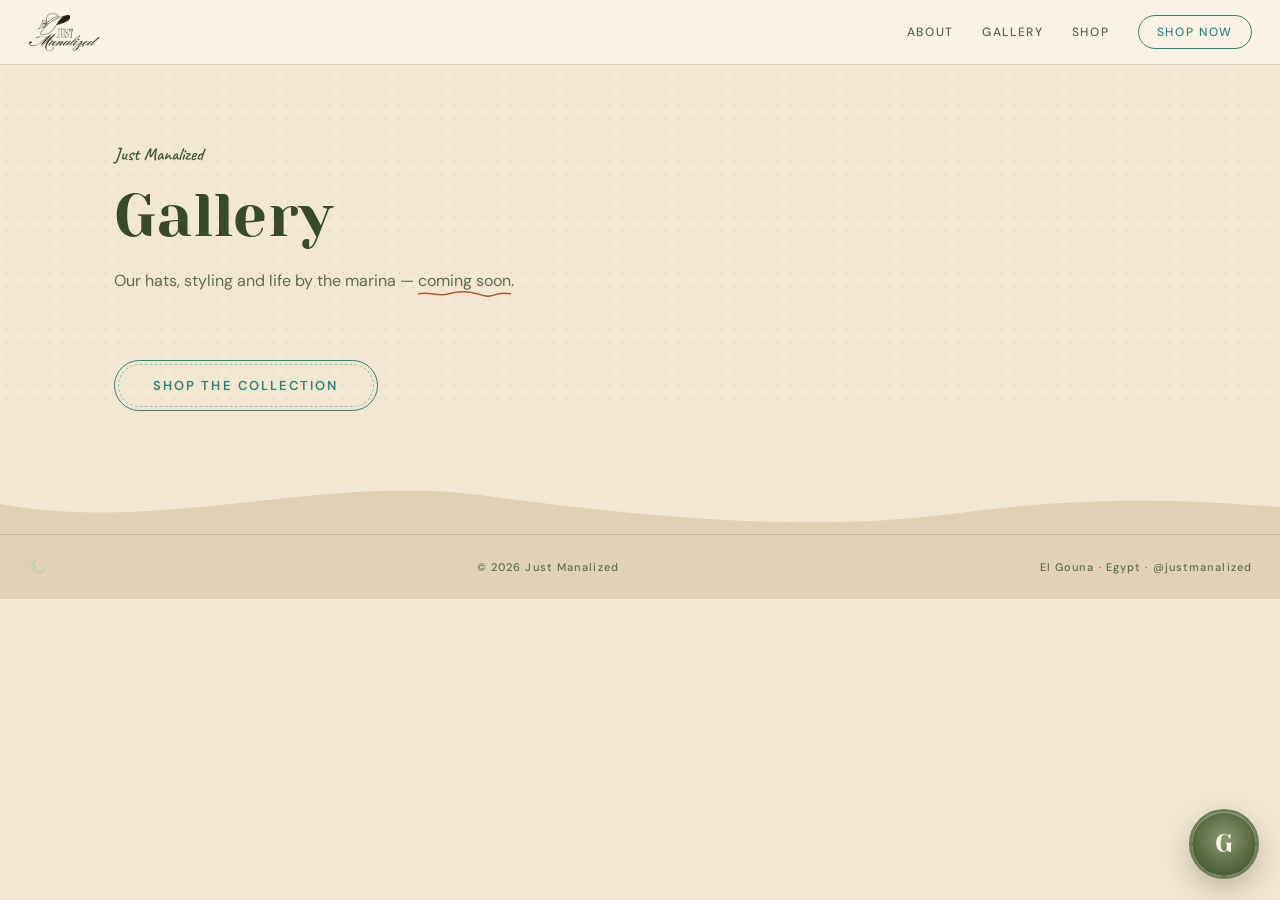
==== blog.html @ fa6e4c2d "Web Gameela: 'shop admin' -> 'shop concierge' (title, greeting, persona); cache v=13 Co-Authored-By:" ====
<!DOCTYPE html>
<html lang="en">
<head>
  <meta charset="UTF-8" />
  <meta name="viewport" content="width=device-width, initial-scale=1.0" />
  <title>Gallery — Just Manalized</title>
  <meta name="description" content="The Just Manalized gallery — our hats, styling and life by the marina. Coming soon." />
  <meta property="og:title" content="Gallery — Just Manalized" />
  <meta property="og:description" content="Our hats, styling and life by the marina." />
  <meta property="og:type" content="website" />
  <meta property="og:url" content="https://justmanalized.com/blog.html" />
  <meta name="theme-color" content="#EBDFC8" />

  <link rel="preconnect" href="https://fonts.googleapis.com" />
  <link rel="preconnect" href="https://fonts.gstatic.com" crossorigin />
  <link href="https://fonts.googleapis.com/css2?family=Yeseva+One&family=DM+Sans:opsz,wght@9..40,400;9..40,500;9..40,600;9..40,700&family=Caveat:wght@500;600;700&display=swap" rel="stylesheet" />
  <link rel="icon" type="image/png" href="assets/logo-icon.png" />
  <link rel="apple-touch-icon" href="assets/logo-icon.png" />
  <link rel="stylesheet" href="styles.css?v=13" />
</head>
<body>
  <nav class="nav nav-solid" aria-label="Primary">
    <a class="nav-brand" href="index.html" aria-label="Just Manalized — home"><img class="brand-logo brand-logo-light" src="assets/logo-light.png" alt="" /><img class="brand-logo brand-logo-dark" src="assets/logo-dark.png" alt="" /></a>
    <div class="nav-links">
      <a href="index.html#about">About</a>
      <a href="blog.html" aria-current="page">Gallery</a>
      <a href="shop.html">Shop</a>
      <a class="nav-cta" href="shop.html">Shop Now</a>
    </div>
  </nav>

  <main class="journal-main weave">
    <header class="wrap journal-head">
      <p class="label">Just Manalized</p>
      <h1 class="journal-title">Gallery</h1>
      <p class="journal-desc">Our hats, styling and life by the marina &mdash; <span class="wavy-underline">coming soon</span>.</p>
      <p class="shop-trust" style="margin-top:28px;"><a class="cta cta-solid" href="shop.html">Shop the Collection</a></p>
    </header>
  </main>

  <svg class="divider divider-wave" viewBox="0 0 1440 80" preserveAspectRatio="none" aria-hidden="true">
    <path d="M0,40 C180,80 360,0 540,28 C720,56 900,80 1080,52 C1260,24 1380,40 1440,44 L1440,80 L0,80 Z" fill="var(--bg-3)"/>
  </svg>

  <footer class="footer footer-flat">
    <svg class="emblem-moon footer-moon" viewBox="0 0 24 24" width="20" height="20" aria-hidden="true" fill="none" stroke="var(--clay-pale)" stroke-width="1.6" stroke-linecap="round" stroke-linejoin="round">
      <path d="M20 14.5A8 8 0 1 1 9.5 4 6.5 6.5 0 0 0 20 14.5Z"/>
    </svg>
    <span>© 2026 Just Manalized</span>
    <span>El Gouna · Egypt · <a href="https://www.instagram.com/justmanalized/" target="_blank" rel="noopener">@justmanalized</a></span>
  </footer>
  <script src="nav.js?v=13" defer></script>
  <script src="chat.js?v=13" defer></script>
</body>
</html>
---- styles.css ----
/* ===== Just Manalized — BOHO-HIPPIE design system =====
   Sun-bleached 70s desert wanderer meets coastal artisan. Warm oat & cream
   paper, terracotta as the single hero accent, sage + dusty teal companions,
   ONE burnt-ochre sunset note. Yeseva One (warm boho display, Title Case),
   DM Sans (humanist body/UI), Caveat (hand-drawn flourishes). Boho ARCHES,
   wavy/scalloped dividers, sun/moon line-art, subtle grain + woven texture.
   NO gold, NO metallic gradients, NO flare/sweep rings. Text pairs >= 4.5:1.

   Fonts load via <link> in each HTML <head> (no @import here):
   <link href="https://fonts.googleapis.com/css2?family=Yeseva+One&family=DM+Sans:opsz,wght@9..40,400;9..40,500;9..40,600;9..40,700&family=Caveat:wght@500;600;700&display=swap" rel="stylesheet" /> */

:root {
  /* ===== SURFACES — oat / sand / warm cream ===== */
  --bg:        #F2E7D2;  /* warm oat sand — base paper */
  --bg-2:      #EBDFC8;  /* oat — voice band, chat header, nav-solid wash */
  --bg-3:      #E0D1B6;  /* deeper oat — reserve band, footer, placeholders */
  --bg-clay:   #ECD9C4;  /* faint terracotta-tinted sand — section alternation */
  --card:      #FBF4E6;  /* soft cream card surface */
  --card-2:    #F6EAD5;  /* slightly deeper cream — modal headers / insets */

  /* ===== INK — warm cocoa ===== */
  --ink:       #38492E;  /* primary text — ~9.7:1 on --bg */
  --ink-soft:  #5E6B4F;  /* secondary text — ~4.8:1 on --bg (AA body OK) */
  --ink-mute:  #8A765F;  /* decorative/disabled only, NOT for body text */

  /* ===== ACCENTS — terracotta hero, sage, dusty teal, one sunset ochre ===== */
  --clay:        #6F7D58;  /* terracotta — primary decorative accent, borders, washes */
  --clay-deep:   #41573A;  /* deep terracotta — CTA fill, prices, links (~6.0:1 on --bg) */
  --clay-press:  #344A2F;  /* pressed/hover state for clay-deep fills */
  --clay-pale:   #C2CFA8;  /* dusty clay — hairlines / accents over photo scrims */
  --clay-tint:   rgba(65, 87, 58, 0.10);  /* clay wash for panels/notes */
  --clay-tint-2: rgba(65, 87, 58, 0.18);  /* clay wash for borders/hovers */

  --sage:       #6F7D58;  /* olive sage — earthy secondary accent (text-safe) */
  --sage-soft:  #7E8B66;  /* lighter sage — decorative fills/icons only */
  --sage-deep:  #41573A;  /* deep sage — replaces clay for TEXT (prices, links, labels) ~5:1 on --bg */
  --sage-press: #344A2F;  /* darker sage — text hover/press */
  --sage-pale:  #C2CFA8;  /* pale sage — light text accents over dark photo sections */
  --teal:       #357F75;  /* dusty teal — boho pop (text-safe on cream) */
  --teal-soft:  #3E9488;  /* lighter teal — decorative arrows/icons on dark scrims */
  --teal-press: #2A665E;  /* pressed/hover state for teal outlines */
  --teal-tint:  rgba(53, 127, 117, 0.10);  /* teal wash for ghost-button hovers */
  --line-teal:  rgba(53, 127, 117, 0.55);  /* teal hairline — shop card frame (matches the button) */
  /* legacy alias — some rules referenced --turquoise */
  --turquoise:  #357F75;

  --ochre:      #C9762F;  /* THE one warm sunset accent — burnt amber */
  --ochre-soft: #E0985A;  /* lighter ochre — gradient stops in sun emblems only */

  /* ===== PHOTO / SCRIM ===== */
  --photo-ink:  #F6EEDD;  /* warm cream — text over photo scrims */
  --scrim:      48, 36, 26;  /* warm brown for photo washes */
  --scrim-deep: 32, 24, 17;  /* deeper warm brown for bottom-of-photo fades */

  /* ===== HAIRLINES ===== */
  --line:      rgba(58, 42, 30, 0.16);   /* default hairline */
  --line-soft: rgba(58, 42, 30, 0.08);   /* faint divider */
  --line-clay: rgba(65, 87, 58, 0.38);  /* terracotta hairline — replaces gold rules */

  /* ===== TYPE ===== */
  --display: "Yeseva One", Georgia, "Times New Roman", serif;
  --sans:    "DM Sans", system-ui, -apple-system, sans-serif;
  --accent:  "Caveat", "Segoe Script", cursive;
  --serif:   "Yeseva One", Georgia, serif;  /* legacy alias, repointed — never gold */

  /* ===== SHAPE — generous organic radii + boho arch geometry ===== */
  --r-sm:   10px;
  --r-md:   16px;
  --r-lg:   22px;
  --r-pill: 999px;
  --r-card: 18px;
  --arch:   140px;   /* arch crown radius for boho horseshoe tops */
  --r-blob: 62% 38% 44% 56% / 58% 42% 58% 42%; /* organic blob radius */

  /* ===== MOTION ===== */
  --ease:      cubic-bezier(0.22, 1, 0.36, 1);
  --ease-soft: cubic-bezier(0.33, 0.0, 0.2, 1);

  /* ===== LEGACY (kept so nothing breaks; no longer gold) ===== */
  --logo-ink: none;
}

* { margin: 0; padding: 0; box-sizing: border-box; }
html { scroll-behavior: smooth; }
html.js { scroll-behavior: auto; }
body {
  font-family: var(--sans);
  font-weight: 400;
  background: var(--bg);
  color: var(--ink);
  -webkit-font-smoothing: antialiased;
  overflow-x: hidden;
}
img { display: block; max-width: 100%; }
a { color: inherit; text-decoration: none; }
::selection { background: var(--clay-deep); color: var(--bg); }

.wrap { max-width: 1100px; margin: 0 auto; padding: 0 24px; }

/* ===== Eyebrow label — hand-drawn Caveat accent (the boho "voice") =====
   Applied consistently everywhere a label/eyebrow appears. */
.label {
  font-family: var(--accent); font-weight: 600;
  font-size: 18px; letter-spacing: 0; text-transform: none;
  color: var(--sage-deep); margin-bottom: 16px; max-width: none;
  line-height: 1.2;
}

/* ===== Display headings — Yeseva One, warm Title Case (NOT caps) ===== */
h2 {
  font-family: var(--display); font-weight: 400;
  font-size: clamp(26px, 3.6vw, 44px);
  line-height: 1.18; letter-spacing: 0.005em; text-transform: none;
  max-width: 18em; color: var(--ink);
}
.body-copy { font-size: 17px; line-height: 1.75; max-width: 34em; margin-top: 22px; color: var(--ink-soft); }

.section-light { background: var(--bg); color: var(--ink); padding: clamp(90px, 14vh, 160px) 0; }
.voice.section-light { background: var(--bg-2); }
.section-dark  { color: var(--photo-ink); }

/* ===== Grain — neutral paper noise (dialed back so it reads as paper) ===== */
.grain {
  position: absolute; inset: 0; pointer-events: none; opacity: 0.32; mix-blend-mode: soft-light;
  background-image: url("data:image/svg+xml;utf8,%3Csvg xmlns='http://www.w3.org/2000/svg' width='240' height='240'%3E%3Cfilter id='n'%3E%3CfeTurbulence type='fractalNoise' baseFrequency='0.85' numOctaves='3' stitchTiles='stitch'/%3E%3CfeColorMatrix type='matrix' values='0 0 0 0 1  0 0 0 0 1  0 0 0 0 1  0 0 0 1 0'/%3E%3C/filter%3E%3Crect width='100%25' height='100%25' filter='url(%23n)'/%3E%3C/svg%3E");
  background-size: 240px 240px;
}

/* ===== Woven / dotted micro-texture utilities (rattan feel) ===== */
.weave {
  background-image: radial-gradient(rgba(58,42,30,0.06) 1px, transparent 1.2px);
  background-size: 14px 14px;
}
.weave-straw {
  background-image:
    repeating-linear-gradient(45deg, rgba(58,42,30,0.04) 0 2px, transparent 2px 7px),
    repeating-linear-gradient(-45deg, rgba(58,42,30,0.03) 0 2px, transparent 2px 7px);
}

/* ===== Section dividers (inline SVG, aria-hidden) ===== */
.divider { display: block; width: 100%; }
.divider-wave { height: clamp(28px, 5vw, 60px); }
.divider-scallop { height: clamp(16px, 2.6vw, 30px); }

/* ===== Boho ARCH helpers (apply to FRAME elements, never the img) ===== */
.arch-top { border-radius: var(--arch) var(--arch) var(--r-md) var(--r-md); overflow: hidden; }
.arch-soft { border-radius: var(--r-lg) var(--r-lg) var(--r-md) var(--r-md); overflow: hidden; }
@media (min-width: 720px) {
  .arch-clip {
    border-radius: 50% 50% var(--r-md) var(--r-md) / 38% 38% var(--r-md) var(--r-md);
    overflow: hidden;
  }
}

/* ===== Sun / moon emblems (decorative, aria-hidden) ===== */
.emblem-sun { display: block; }
.emblem-moon { display: inline-block; vertical-align: middle; }

/* ===== Hand-drawn wavy underline (clay stroke, never gold) ===== */
.wavy-underline {
  background-image: url("data:image/svg+xml;utf8,%3Csvg xmlns='http://www.w3.org/2000/svg' width='80' height='6'%3E%3Cpath d='M0 3 C 10 0, 20 6, 30 3 S 50 0, 60 3 70 6, 80 3' fill='none' stroke='%23B5562F' stroke-width='1.6' stroke-linecap='round'/%3E%3C/svg%3E");
  background-repeat: repeat-x; background-position: 0 100%; background-size: 80px 6px;
  padding-bottom: 6px;
}

/* ===== Nav ===== */
.nav {
  position: fixed; top: 0; left: 0; right: 0; z-index: 50;
  display: flex; justify-content: space-between; align-items: center;
  padding: 12px 28px;
  transition: background-color 0.5s var(--ease), border-color 0.5s var(--ease),
              color 0.5s var(--ease), text-shadow 0.5s var(--ease);
  background: rgba(251, 244, 230, 0.92);
  border-bottom: 1px solid var(--line);
  backdrop-filter: blur(10px); -webkit-backdrop-filter: blur(10px);
  color: var(--ink);
}
.has-js .nav:not(.visible):not(.nav-solid):not(.menu-open) {
  background: transparent;
  border-bottom-color: transparent;
  backdrop-filter: none; -webkit-backdrop-filter: none;
  color: var(--photo-ink);
  text-shadow: 0 1px 10px rgba(26, 21, 17, 0.7);
}
.has-js .nav:not(.visible):not(.nav-solid):not(.menu-open) .nav-logo {
  filter: drop-shadow(0 1px 6px rgba(26, 21, 17, 0.65)) drop-shadow(0 2px 16px rgba(26, 21, 17, 0.4));
}
.has-js .nav:not(.visible):not(.nav-solid):not(.menu-open) .nav-cta {
  border-color: rgba(246, 238, 221, 0.8); color: var(--photo-ink);
}
.has-js .nav:not(.visible):not(.nav-solid):not(.menu-open) .nav-cta:hover {
  background: rgba(244, 239, 231, 0.14);
}
.nav-brand { font-family: var(--display); font-size: 18px; letter-spacing: 0.02em; }
.nav-links { display: flex; gap: 28px; align-items: center; font-size: 12px; font-weight: 500; letter-spacing: 0.14em; text-transform: uppercase; }
.nav-links a { white-space: nowrap; }
.nav-links a { opacity: 0.85; transition: opacity 0.3s; }
.nav-links a:hover { opacity: 1; }
.nav-cta { border: 1px solid var(--teal); border-radius: var(--r-pill); padding: 8px 18px; color: var(--teal); opacity: 1 !important; }
.nav-cta:hover { background: var(--teal-tint); color: var(--teal-press); border-color: var(--teal-press); }
@media (max-width: 480px) {
  .nav { padding: 9px 14px; }
  .nav .nav-logo { height: 38px; }
  .nav-links { gap: 12px; font-size: 11px; }
  .nav-cta { padding: 6px 12px; }
}
@media (max-width: 480px) {
  .nav-links a:nth-child(2) { display: none; }
}

/* ===== Hero — bright portrait, warm veil, boho arch crown ===== */
.hero { position: relative; min-height: 100vh; min-height: 100svh; display: grid; place-items: center; overflow: hidden; color: var(--photo-ink); background: var(--bg); }
.hero-media { position: absolute; inset: 0; }
.hero-media img {
  width: 100%; height: 100%; object-fit: cover; object-position: 50% 22%;
  filter: sepia(0.06) contrast(1.0) brightness(0.98);
  animation: kenburns 30s var(--ease) infinite alternate;
}
/* Hero photo stays full-bleed so the transparent nav (white logo + light links)
   reads cleanly over it; the boho edge comes from the wavy divider at the bottom. */
@keyframes kenburns { from { transform: scale(1) translateY(0); } to { transform: scale(1.08) translateY(-1.5%); } }
.hero-wash {
  position: absolute; inset: 0; border-radius: inherit;
  background:
    linear-gradient(180deg, rgba(var(--scrim), 0.55) 0%, rgba(var(--scrim), 0) 26%),
    radial-gradient(ellipse 80% 70% at 50% 45%, rgba(var(--scrim), 0.6) 0%, rgba(var(--scrim), 0) 75%),
    linear-gradient(180deg, rgba(var(--scrim), 0.38) 0%, rgba(var(--scrim), 0.34) 45%, rgba(var(--scrim-deep), 0.94) 100%);
}
.hero-content { position: relative; z-index: 2; text-align: center; padding: 0 20px; }
.hero-name { line-height: 1.05; }
/* Sunburst emblem faintly behind the hero logo (decorative) */
.hero-sun {
  position: absolute; top: 50%; left: 50%; transform: translate(-50%, -64%);
  width: clamp(220px, 40vw, 420px); height: auto; z-index: 1;
  opacity: 0.42; pointer-events: none;
}
.hero-logo { width: min(540px, 80vw); height: auto; margin: 0 auto; filter: drop-shadow(0 2px 10px rgba(26, 21, 17, 0.7)) drop-shadow(0 2px 28px rgba(26, 21, 17, 0.5)); }
.sr-only { position: absolute; width: 1px; height: 1px; padding: 0; margin: -1px; overflow: hidden; clip: rect(0 0 0 0); white-space: nowrap; border: 0; }
.nav-logo { height: 46px; width: auto; display: block; object-fit: contain; object-position: left center; }
.nav-brand { min-width: 0; display: inline-flex; align-items: center; }
.brand-logo { height: 40px; width: auto; display: block; }
@media (max-width: 480px) { .brand-logo { height: 32px; } }
.brand-logo-light { display: none; }
.brand-logo-dark { display: block; }
.has-js .nav:not(.visible):not(.nav-solid):not(.menu-open) .brand-logo-dark { display: none; }
.has-js .nav:not(.visible):not(.nav-solid):not(.menu-open) .brand-logo-light { display: block; }
.hero-logo-img { position: relative; z-index: 2; display: block; width: min(560px, 84vw); height: auto; margin: 0 auto; filter: drop-shadow(0 2px 18px rgba(26, 21, 17, 0.55)); }
.reserve-logo-img { display: block; width: min(360px, 66vw); height: auto; margin: 0 auto; }
.hero-sub { margin-top: 18px; font-size: 12px; font-weight: 500; letter-spacing: 0.4em; text-indent: 0.4em; text-transform: uppercase; color: var(--photo-ink); text-shadow: 0 1px 12px rgba(26, 21, 17, 0.6); }
/* "Made once. Never again." — a hand-written sunset signature */
.hero-line {
  margin-top: 22px; font-family: var(--accent); font-weight: 600;
  font-size: clamp(20px, 2.6vw, 30px); line-height: 1.2;
  letter-spacing: 0; text-indent: 0; text-transform: none;
  color: var(--photo-ink); text-shadow: 0 1px 12px rgba(26, 21, 17, 0.6);
}
.cta {
  display: inline-block; margin-top: 38px; padding: 16px 38px;
  border: 1.5px solid var(--teal); border-radius: var(--r-pill); background: transparent;
  font-size: 13px; font-weight: 600; letter-spacing: 0.16em; text-transform: uppercase;
  color: var(--teal); position: relative;
  transition: border-color 0.4s, color 0.4s, background-color 0.4s;
}
button.cta { font-family: inherit; line-height: inherit; cursor: pointer; appearance: none; -webkit-appearance: none; }
.hero .cta { color: var(--photo-ink); border-color: rgba(246, 238, 221, 0.85); }
/* thin double hand-drawn border (craft feel) */
.cta::before {
  content: ""; position: absolute; inset: 3px; border-radius: var(--r-pill);
  border: 1px dashed var(--teal-soft); opacity: 0.5; pointer-events: none;
  transition: opacity 0.4s, border-color 0.4s;
}
.cta:hover { border-color: var(--teal-press); color: var(--teal-press); background: var(--teal-tint); }
.cta:hover::before { border-color: var(--teal); opacity: 0.7; }
.hero .cta { color: var(--photo-ink); }
.hero .cta:hover { border-color: var(--photo-ink); color: var(--photo-ink); background: rgba(244, 239, 231, 0.12); }
.hero .cta::before { border-color: rgba(246, 238, 221, 0.5); }
/* "solid" variant now shares the ghost treatment — transparent, teal outline */
.cta-solid { background: transparent; border-color: var(--teal); color: var(--teal); }
.cta-solid::before { border-color: var(--teal-soft); }
.cta-solid:hover { background: var(--teal-tint); border-color: var(--teal-press); color: var(--teal-press); }
.scroll-cue { position: absolute; bottom: 34px; left: 50%; transform: translateX(-50%); z-index: 2; }
.scroll-cue span {
  display: block; width: 1px; height: 64px; background: rgba(246, 238, 221, 0.8);
  transform-origin: top; animation: cue 2.4s var(--ease) infinite;
}
@keyframes cue { 0% { transform: scaleY(0); } 55% { transform: scaleY(1); transform-origin: top; } 56% { transform-origin: bottom; } 100% { transform: scaleY(0); transform-origin: bottom; } }

/* ===== Philosophy ===== */
.split-2 { display: grid; grid-template-columns: 1.1fr 0.9fr; gap: clamp(40px, 6vw, 90px); align-items: center; }
.photo-portrait { aspect-ratio: 3 / 4; overflow: hidden; border-radius: var(--r-lg) var(--r-lg) var(--r-md) var(--r-md); }
.photo-portrait img { width: 100%; height: 100%; object-fit: cover; object-position: 50% 28%; filter: sepia(0.05) saturate(0.99) brightness(0.99) contrast(1.01); }
@media (max-width: 820px) { .split-2 { grid-template-columns: 1fr; } .photo-portrait { order: -1; max-width: 420px; } }

/* ===== Credentials — terracotta timeline ===== */
.credentials { margin-top: 42px; }
.credentials .label { margin-bottom: 22px; }
.cred-list { list-style: none; max-width: 34em; }
.cred-item { position: relative; padding-left: 30px; }
.cred-item + .cred-item { margin-top: 24px; }
.cred-item::before { /* terracotta node */
  content: ""; position: absolute; left: 0; top: 4px;
  width: 9px; height: 9px; border-radius: 50%;
  background: var(--clay);
  box-shadow: 0 0 0 3px var(--clay-tint);
}
.cred-item::after { /* terracotta thread to the next entry */
  content: ""; position: absolute; left: 4px; top: 20px; bottom: -20px;
  width: 1px;
  background: linear-gradient(180deg, var(--line-clay), rgba(65, 87, 58, 0.12));
}
.cred-item:last-child::after { content: none; }
.cred-year {
  display: block;
  font-size: 11px; font-weight: 600; letter-spacing: 0.22em;
  text-transform: uppercase; color: var(--sage-deep);
}
.cred-title {
  display: block; margin-top: 7px;
  font-family: var(--display); font-weight: 400;
  font-size: 17px; line-height: 1.45; letter-spacing: 0.01em;
  text-transform: none; color: var(--ink);
}
.cred-detail {
  display: block; margin-top: 5px;
  font-size: 13.5px; line-height: 1.6; color: var(--ink-soft);
}
/* Closing flourish — soft clay panel (no gilt frame) */
.about-flourish { margin-top: 40px; }
.ig-link {
  display: inline-flex; align-items: center; gap: 10px;
  color: var(--sage-deep); font-family: var(--display);
  font-size: 20px; letter-spacing: 0.01em; line-height: 1;
  transition: color 0.3s var(--ease);
}
.ig-link:hover { color: var(--teal-press); }
.ig-icon { flex: none; display: block; }

/* ===== Treatments (legacy — restyled, not booking) ===== */
.treatments .wrap { position: relative; }
.t-list { list-style: none; margin-top: 40px; }
.t-group { margin-top: 56px; }
.t-row {
  display: flex; justify-content: space-between; align-items: baseline; gap: 18px;
  padding: 22px 8px; border-bottom: 1px solid var(--line);
  position: relative;
  transition: background-color 0.3s var(--ease);
}
.t-name {
  font-family: var(--display); font-weight: 400;
  font-size: clamp(16px, 1.9vw, 20px); line-height: 1.5;
  letter-spacing: 0.01em; text-transform: none;
}
.t-link { color: inherit; transition: color 0.3s; }
.t-link::after { content: ""; position: absolute; inset: 0; }
.t-link:focus-visible { outline: none; }
.t-row:has(.t-link:focus-visible) { outline: 2px solid var(--clay-deep); outline-offset: 2px; }
.t-name .t-sub { font-family: var(--sans); font-weight: 400; font-size: 13px; color: var(--ink-soft); margin-left: 10px; letter-spacing: 0.04em; text-transform: none; }
.t-price { flex: none; margin-left: auto; color: var(--sage-deep); font-size: 15px; letter-spacing: 0.05em; }
.t-price small { color: var(--ink-soft); font-size: 12px; }
.t-arrow {
  flex: none; align-self: center; color: var(--teal); font-size: 17px; line-height: 1;
  transition: transform 0.3s var(--ease);
}
@media (hover: hover) {
  .t-row:hover { background: var(--card); }
  .t-row:hover .t-link { color: var(--sage-deep); text-decoration: underline; text-decoration-color: var(--sage-deep); text-underline-offset: 6px; text-decoration-thickness: 1px; }
  .t-row:hover .t-arrow { transform: translateX(6px); }
}
@media (max-width: 560px) {
  .t-row { flex-direction: column; align-items: flex-start; gap: 6px; padding: 18px 36px 18px 8px; }
  .t-arrow { position: absolute; right: 10px; top: 50%; transform: translateY(-50%); }
  .t-row:hover .t-arrow { transform: translateY(-50%) translateX(4px); }
}

/* ===== Setting — photo band, light text over warm scrim ===== */
.setting { position: relative; min-height: 80vh; min-height: 80svh; display: grid; align-items: end; overflow: hidden; }
.setting-media { position: absolute; inset: -12% 0; will-change: transform; }
.setting-slide {
  position: absolute; inset: 0; width: 100%; height: 100%; object-fit: cover;
  object-position: 50% 20%;
  filter: brightness(0.82) contrast(1.01) sepia(0.05);
  opacity: 0; transition: opacity 1.2s var(--ease);
}
.setting-slide.is-active { opacity: 1; }
.setting-wash { position: absolute; inset: 0; background: linear-gradient(180deg, rgba(var(--scrim), 0.6), rgba(var(--scrim), 0.68) 42%, rgba(var(--scrim-deep), 0.94)); }
.setting-content { position: relative; z-index: 2; padding-top: 16vh; padding-bottom: 11vh; }
.setting .label { color: var(--sage-pale); }
.setting-head {
  font-family: var(--display); font-weight: 400;
  font-size: clamp(26px, 3.4vw, 42px); line-height: 1.25;
  letter-spacing: 0.005em; text-transform: none;
  color: var(--photo-ink); max-width: 16em;
  text-shadow: 0 1px 14px rgba(26, 21, 17, 0.45);
}
.setting-head em { font-style: normal; color: var(--sage-pale); }
.setting-line {
  margin-top: 22px;
  font-size: 15px; font-weight: 500; line-height: 1.75;
  letter-spacing: 0.015em; color: var(--photo-ink); max-width: 37em;
  text-shadow: 0 1px 10px rgba(26, 21, 17, 0.5);
}
.setting-stats {
  list-style: none;
  margin-top: clamp(34px, 5.5vh, 52px); padding-top: clamp(24px, 3.5vh, 34px);
  position: relative;
  display: flex; align-items: flex-start;
}
.setting-stats::before { /* terracotta hairline shelf */
  content: ""; position: absolute; left: 0; top: 0; height: 1px;
  width: min(100%, 620px);
  background: linear-gradient(90deg, var(--clay-pale), rgba(216,169,140,0.2) 60%, transparent);
}
.setting-stats li { max-width: 13.5em; }
.setting-stats li + li {
  position: relative;
  margin-left: clamp(26px, 4.5vw, 56px); padding-left: clamp(26px, 4.5vw, 56px);
}
.setting-stats li + li::before { /* vertical terracotta thread between stats */
  content: ""; position: absolute; left: 0; top: 8px; bottom: 4px; width: 1px;
  background: linear-gradient(180deg, rgba(216,169,140,0.55), rgba(216,169,140,0.1));
}
.stat-num {
  display: block;
  font-family: var(--display);
  font-size: clamp(48px, 6.5vw, 84px); line-height: 1;
  color: var(--sage-pale);
  text-shadow: 0 1px 14px rgba(26, 21, 17, 0.4);
}
.stat-cap {
  display: block; margin-top: 10px;
  font-size: 10.5px; font-weight: 600; line-height: 1.75;
  letter-spacing: 0.14em; text-transform: uppercase; color: var(--photo-ink);
  text-shadow: 0 1px 10px rgba(26, 21, 17, 0.5);
}
.setting-cta {
  display: inline-flex; align-items: center; gap: 10px;
  margin-top: clamp(30px, 4.5vh, 42px); padding-bottom: 7px;
  font-size: 12px; font-weight: 600; letter-spacing: 0.24em; text-transform: uppercase;
  color: var(--photo-ink);
  border-bottom: 1px solid var(--clay-pale);
  transition: color 0.4s, border-color 0.4s;
}
.setting-cta-arrow { transition: transform 0.4s var(--ease); }
.setting-cta:hover { color: var(--sage-pale); border-color: var(--photo-ink); }
.setting-cta:hover .setting-cta-arrow { transform: translateX(5px); }
@media (max-width: 640px) {
  .setting-content { padding-top: 14vh; padding-bottom: 12vh; }
  .setting-stats { flex-direction: column; }
  .setting-stats li { max-width: none; display: flex; align-items: baseline; gap: 16px; }
  .setting-stats li + li { margin-left: 0; padding-left: 0; margin-top: 18px; padding-top: 18px; }
  .setting-stats li + li::before {
    top: 0; bottom: auto; left: 0; width: 72px; height: 1px;
    background: linear-gradient(90deg, rgba(216,169,140,0.7), rgba(216,169,140,0.1));
  }
  .stat-num { font-size: 46px; min-width: 2.6ch; }
  .stat-cap { margin-top: 0; }
}

/* ===== Voice ===== */
.voice blockquote p { font-family: var(--display); text-transform: none; letter-spacing: 0.01em; font-size: clamp(20px, 2.6vw, 31px); line-height: 1.4; max-width: 30em; color: var(--ink); }
.voice figcaption { display: block; margin-top: 24px; font-family: var(--accent); font-style: normal; font-size: 19px; font-weight: 600; letter-spacing: 0; text-transform: none; color: var(--sage-deep); }

/* ===== Reserve — deep sand band, light ===== */
.reserve { background: var(--bg-3); padding: clamp(100px, 16vh, 180px) 0 0; text-align: center; }
.reserve-logo { margin: 0 auto; }
.reserve-line { margin-top: 30px; font-family: var(--display); font-size: clamp(18px, 2vw, 24px); line-height: 1.4; letter-spacing: 0.01em; text-indent: 0; text-transform: none; color: var(--sage-deep); max-width: none; margin-left: auto; margin-right: auto; }
.reserve-meta { margin-top: 34px; font-style: normal; font-size: 14px; color: var(--ink-soft); }
.reserve-meta a { text-decoration: underline; text-underline-offset: 3px; }
.reserve-meta a:hover { color: var(--sage-deep); }
:focus-visible { outline: 2px solid var(--clay-deep); outline-offset: 3px; }
.footer {
  margin-top: clamp(70px, 10vh, 120px); padding: 22px 28px;
  display: flex; justify-content: space-between; gap: 14px; flex-wrap: wrap; align-items: center;
  font-family: var(--sans); font-size: 11px; font-weight: 500; letter-spacing: 0.1em; text-transform: none;
  color: var(--ink-soft);
  border-top: 1px solid var(--line);
}
.footer-moon { color: var(--sage-pale); margin-right: 8px; }

/* ===== Animation initial states (JS removes) ===== */
.js .reveal, .js .reveal-soft { opacity: 0; transform: translateY(28px); }
.js .img-reveal img { transform: scale(1.08); }
.js .hero-name { opacity: 0; }

/* ===== Reduced motion ===== */
@media (prefers-reduced-motion: reduce) {
  .hero-media img, .scroll-cue span { animation: none !important; transition: none !important; }
  .js .reveal, .js .reveal-soft, .js .hero-name { opacity: 1 !important; transform: none !important; }
  .js .img-reveal img { transform: none !important; }
  html { scroll-behavior: auto; }
}

/* ===== Concierge chat ===== */
.chat-launcher {
  position: fixed; right: 24px; bottom: 24px; z-index: 80;
  width: 64px; height: 64px; border-radius: 50%;
  border: none; cursor: pointer;
  background: radial-gradient(circle at 50% 42%, #8C9A72 0%, #5A6B45 55%, #38492E 100%);
  backdrop-filter: blur(7px); -webkit-backdrop-filter: blur(7px);
  display: grid; place-items: center;
  box-shadow: 0 10px 30px rgba(58, 51, 44, 0.35), inset 0 1px 0 rgba(255, 253, 249, 0.28);
  transition: transform 0.3s var(--ease), box-shadow 0.3s var(--ease);
}
.chat-launcher:hover {
  transform: translateY(-2px);
  box-shadow: 0 14px 36px rgba(58, 51, 44, 0.4), inset 0 1px 0 rgba(255, 253, 249, 0.28);
}
.chat-launcher:focus-visible { outline: 2px solid var(--clay-deep); outline-offset: 3px; }
.chat-launcher svg { display: block; }
/* Static terracotta ring (replaces the conic flare). */
.chat-launcher::after {
  content: ""; position: absolute; inset: -3px; border-radius: 50%;
  border: 2px solid var(--clay); pointer-events: none;
}
/* Breathing pulse ring — draws the eye until the chat is opened once */
.chat-launcher::before {
  content: ""; position: absolute; inset: -2px; border-radius: 50%;
  border: 2px solid var(--clay); pointer-events: none;
  animation: chat-pulse 3.2s var(--ease) infinite;
}
@keyframes chat-pulse {
  0% { transform: scale(1); opacity: 0.65; }
  70%, 100% { transform: scale(1.42); opacity: 0; }
}
.chat-launcher.calm::before { animation: none; opacity: 0; }

/* Intro teaser — "Meet Vassili" card above the launcher */
.chat-teaser {
  position: fixed; right: 24px; bottom: 102px; z-index: 80;
  width: min(300px, calc(100vw - 32px));
  background: var(--card); color: var(--ink);
  border: 1px solid var(--line-clay); border-radius: var(--r-md);
  box-shadow: 0 14px 40px rgba(58, 51, 44, 0.2);
  opacity: 0; transform: translateY(10px);
  transition: opacity 0.45s var(--ease), transform 0.45s var(--ease);
}
.chat-teaser.show { opacity: 1; transform: none; }
.chat-teaser[hidden] { display: none; }
.chat-teaser::after { /* notch pointing to the launcher */
  content: ""; position: absolute; right: 24px; bottom: -7px;
  width: 12px; height: 12px; background: var(--card);
  border-right: 1px solid var(--line-clay); border-bottom: 1px solid var(--line-clay);
  transform: rotate(45deg);
}
.chat-teaser-body {
  display: block; width: 100%; text-align: left;
  background: none; border: none; cursor: pointer;
  padding: 14px 38px 14px 18px; border-radius: var(--r-md);
  color: inherit;
}
.chat-teaser-body:focus-visible { outline: 2px solid var(--clay-deep); outline-offset: 2px; }
.chat-teaser-name {
  display: block; font-family: var(--display); font-weight: 400;
  font-size: 16px; line-height: 1.4; letter-spacing: 0.01em;
  text-transform: none; color: var(--sage-deep);
  margin-bottom: 6px;
}
.chat-teaser-line {
  display: block; font-family: var(--sans); font-weight: 400;
  font-size: 13px; line-height: 1.5; color: var(--ink-soft);
}
.chat-teaser-close {
  position: absolute; top: 8px; right: 8px;
  background: none; border: none; cursor: pointer; padding: 6px;
  color: var(--ink-soft); display: grid; place-items: center;
  border-radius: 6px; transition: color 0.3s;
}
.chat-teaser-close:hover { color: var(--ink); }
.chat-teaser-close:focus-visible { outline: 2px solid var(--clay-deep); outline-offset: 1px; }

.chat-card {
  position: fixed; right: 24px; bottom: 102px; z-index: 80;
  width: 360px; max-width: calc(100vw - 32px); max-height: 60vh;
  display: flex; flex-direction: column;
  background: var(--card); color: var(--ink);
  border: 1px solid var(--line-clay); border-radius: var(--r-md);
  box-shadow: 0 18px 50px rgba(58, 51, 44, 0.22);
  overflow: hidden;
  animation: chat-in 0.35s var(--ease);
}
.chat-card[hidden] { display: none; }
@keyframes chat-in { from { opacity: 0; transform: translateY(14px); } to { opacity: 1; transform: none; } }

.chat-header {
  display: flex; justify-content: space-between; align-items: center;
  padding: 14px 18px; border-bottom: 1px solid var(--line);
  background: var(--bg-2);
}
.chat-title { font-family: var(--display); font-weight: 400; font-size: 16px; letter-spacing: 0.01em; text-transform: none; color: var(--sage-deep); }
.chat-close {
  background: none; border: none; cursor: pointer; padding: 6px;
  color: var(--ink-soft); display: grid; place-items: center;
  border-radius: 6px; transition: color 0.3s;
}
.chat-close:hover { color: var(--ink); }

.chat-messages {
  flex: 1; overflow-y: auto; padding: 16px;
  display: flex; flex-direction: column; gap: 10px;
  min-height: 120px;
}
.chat-bubble {
  max-width: 85%; padding: 10px 14px; border-radius: 12px;
  font-size: 14px; line-height: 1.55; white-space: pre-wrap; word-break: break-word;
}
.chat-assistant {
  align-self: flex-start; border-bottom-left-radius: 4px;
  background: var(--bg-2); color: var(--ink);
}
.chat-user {
  align-self: flex-end; border-bottom-right-radius: 4px;
  background: var(--clay-tint); color: var(--ink);
  border: 1px solid var(--clay-tint-2);
}
.chat-link { color: var(--sage-deep); text-decoration: underline; text-underline-offset: 3px; }
.chat-link:hover { color: var(--sage-press); }

.chat-typing { display: flex; gap: 5px; align-items: center; padding: 14px; }
.chat-typing span {
  width: 6px; height: 6px; border-radius: 50%; background: var(--clay-deep);
  opacity: 0.4; animation: chat-dot 1.2s infinite;
}
.chat-typing span:nth-child(2) { animation-delay: 0.2s; }
.chat-typing span:nth-child(3) { animation-delay: 0.4s; }
@keyframes chat-dot { 0%, 60%, 100% { opacity: 0.35; } 30% { opacity: 1; } }

.chat-input {
  display: flex; gap: 8px; padding: 12px;
  border-top: 1px solid var(--line); background: var(--bg-2);
}
.chat-input input {
  flex: 1; min-width: 0; padding: 10px 14px;
  background: var(--bg); color: var(--ink);
  border: 1px solid rgba(58, 51, 44, 0.22); border-radius: var(--r-pill);
  font-family: var(--sans); font-size: 14px; font-weight: 400;
}
.chat-input input::placeholder { color: var(--ink-soft); }
.chat-input input:focus { outline: none; border-color: var(--clay-deep); }
.chat-send {
  flex: none; width: 40px; height: 40px; border-radius: 50%;
  border: 1.5px solid var(--teal); background: transparent; color: var(--teal);
  cursor: pointer; display: grid; place-items: center; transition: background 0.3s, color 0.3s, border-color 0.3s;
}
.chat-send:hover { background: var(--teal-tint); color: var(--teal-press); border-color: var(--teal-press); }
.chat-send:disabled { opacity: 0.5; cursor: default; }

@media (max-width: 480px) {
  .chat-launcher { right: 16px; bottom: 16px; }
  .chat-teaser { right: 16px; bottom: 92px; width: min(300px, calc(100vw - 32px)); }
  .chat-card { right: 16px; left: 16px; width: auto; bottom: 92px; }
}
@media (prefers-reduced-motion: reduce) {
  .chat-card { animation: none !important; }
  .chat-launcher { transition: none !important; }
  .chat-launcher::before { animation: none !important; opacity: 0; }
  .chat-teaser { transition: none !important; transform: none; }
  .chat-typing span { animation: none !important; opacity: 0.8; }
}

/* Reserve dual CTAs */
.reserve-content .cta-row {
  margin-top: 38px;
  display: flex; justify-content: center; align-items: stretch;
  gap: 14px; flex-wrap: wrap;
}
.reserve-content .cta-row .cta {
  margin: 0;
  display: inline-flex; align-items: center; justify-content: center;
  height: 54px; padding: 0 38px; line-height: 1;
  border-width: 1px; border-style: solid;
}

/* ===== Treatment info card modal ===== */
html.tmodal-open { overflow: hidden; }
.tmodal-overlay {
  position: fixed; inset: 0; z-index: 70;
  display: grid; place-items: center; padding: 24px;
  background: rgba(33, 27, 22, 0.55);
  backdrop-filter: blur(5px); -webkit-backdrop-filter: blur(5px);
  animation: tmodal-fade 0.3s var(--ease);
}
.tmodal-overlay[hidden] { display: none; }
@keyframes tmodal-fade { from { opacity: 0; } to { opacity: 1; } }
.tmodal {
  position: relative;
  width: min(560px, 100%); max-height: min(84vh, 720px); overflow-y: auto;
  background: var(--card); color: var(--ink);
  border: 1px solid var(--line-clay); border-radius: var(--r-card);
  padding: 38px 38px 34px;
  box-shadow: 0 24px 70px rgba(33, 27, 22, 0.35);
  animation: tmodal-in 0.4s var(--ease);
}
@keyframes tmodal-in { from { opacity: 0; transform: translateY(20px); } to { opacity: 1; transform: none; } }
.tmodal:focus { outline: none; }
.tmodal-close {
  position: absolute; top: 14px; right: 14px;
  width: 38px; height: 38px; border-radius: 50%;
  background: none; border: none; cursor: pointer;
  display: grid; place-items: center;
  color: var(--ink-soft); transition: color 0.3s, background-color 0.3s;
}
.tmodal-close:hover { color: var(--ink); background: var(--bg-2); }
.tmodal-title {
  font-family: var(--display); font-weight: 400;
  font-size: clamp(20px, 2.8vw, 26px); line-height: 1.3;
  letter-spacing: 0.01em; text-transform: none;
  color: var(--ink); padding-right: 34px;
}
.tmodal-sub {
  margin-top: 10px;
  font-size: 12px; font-weight: 600;
  letter-spacing: 0.18em; text-transform: uppercase;
  color: var(--sage-deep);
}
.tmodal-body { margin-top: 18px; font-size: 15px; line-height: 1.8; color: var(--ink-soft); }
.tmodal-detail { margin-top: 16px; font-size: 14px; letter-spacing: 0.04em; color: var(--sage-deep); }
.tmodal-actions {
  margin-top: 28px;
  display: flex; flex-direction: column; align-items: flex-start; gap: 16px;
}
.tmodal-book {
  display: inline-block; padding: 15px 34px; border-radius: var(--r-pill);
  background: transparent; color: var(--teal); border: 1.5px solid var(--teal);
  font-size: 13px; font-weight: 600; letter-spacing: 0.16em; text-transform: uppercase;
  transition: background-color 0.3s, color 0.3s, border-color 0.3s;
}
.tmodal-book:hover { background: var(--teal-tint); color: var(--teal-press); border-color: var(--teal-press); }
.tmodal-wa {
  font-size: 13px; color: var(--ink-soft);
  text-decoration: underline; text-underline-offset: 3px;
  transition: color 0.3s;
  background: none; border: 0; padding: 0; font-family: inherit; cursor: pointer;
}
.tmodal-wa:hover { color: var(--sage-deep); }
@media (max-width: 560px) {
  .tmodal-overlay { padding: 0; align-items: end; grid-template-columns: 1fr; place-items: end stretch; }
  .tmodal {
    width: 100%; max-height: 86vh; max-height: 86svh;
    border-radius: var(--r-lg) var(--r-lg) 0 0; border-left: 0; border-right: 0; border-bottom: 0;
    padding: 30px 24px calc(28px + env(safe-area-inset-bottom));
    animation: tmodal-up 0.45s var(--ease);
  }
  @keyframes tmodal-up { from { transform: translateY(40px); opacity: 0; } to { transform: none; opacity: 1; } }
  .tmodal-actions { align-items: stretch; }
  .tmodal-book { text-align: center; }
  .tmodal-wa { text-align: center; }
}
@media (prefers-reduced-motion: reduce) {
  .tmodal-overlay, .tmodal { animation: none !important; }
}

/* ===== Journal ===== */
.journal-main { padding-top: clamp(110px, 16vh, 170px); }
.journal-head { margin-bottom: clamp(44px, 7vh, 76px); }
.journal-title {
  font-family: var(--display); font-weight: 400;
  font-size: clamp(34px, 5vw, 60px); line-height: 1.12;
  letter-spacing: 0.005em; text-transform: none; color: var(--ink);
}
.journal-desc { margin-top: 18px; font-size: 16px; line-height: 1.7; color: var(--ink-soft); max-width: 34em; }

.journal-grid {
  display: grid; grid-template-columns: repeat(3, 1fr);
  gap: 28px; padding-bottom: clamp(80px, 12vh, 140px);
}
@media (max-width: 1020px) { .journal-grid { grid-template-columns: repeat(2, 1fr); } }
@media (max-width: 640px)  { .journal-grid { grid-template-columns: 1fr; gap: 24px; } }

.post-card {
  display: flex; flex-direction: column;
  background: var(--card); border: 1px solid var(--line-clay); border-radius: var(--r-card);
  overflow: hidden;
  box-shadow: 0 2px 14px rgba(58, 51, 44, 0.06);
  transition: transform 0.45s var(--ease), box-shadow 0.45s var(--ease);
}
.post-card:hover { transform: translateY(-5px); box-shadow: 0 16px 40px rgba(58, 51, 44, 0.14); }
.post-card:focus-visible { outline: 2px solid var(--clay-deep); outline-offset: 3px; }

/* Card photography — boho arch crown on top */
.post-art {
  position: relative; aspect-ratio: 16 / 10; overflow: hidden;
  border-radius: var(--arch) var(--arch) 0 0;
  background: var(--bg-2);
}
@media (max-width: 680px) {
  .post-art { aspect-ratio: 4 / 3; }
}
.post-art img {
  position: absolute; inset: 0; width: 100%; height: 100%;
  object-fit: cover;
  transition: transform 0.6s var(--ease);
}
.post-card:hover .post-art img { transform: scale(1.04); }
@media (prefers-reduced-motion: reduce) {
  .post-art img { transition: none; }
  .post-card:hover .post-art img { transform: none; }
}

.post-body { display: flex; flex-direction: column; flex: 1; padding: 22px 22px 24px; }
.post-meta {
  font-size: 11.5px; font-weight: 600; letter-spacing: 0.14em;
  text-transform: uppercase; color: var(--sage-deep);
}
.post-title {
  margin-top: 12px;
  font-family: var(--display); font-weight: 400;
  font-size: 19px; line-height: 1.35; letter-spacing: 0.01em;
  text-transform: none; color: var(--ink); max-width: none;
}
.post-excerpt { margin-top: 12px; flex: 1; font-size: 14.5px; line-height: 1.65; color: var(--ink-soft); }
.post-read {
  margin-top: 20px;
  font-size: 11.5px; font-weight: 600; letter-spacing: 0.18em;
  text-transform: uppercase; color: var(--sage-deep);
}
.post-card:hover .post-read { text-decoration: underline; text-underline-offset: 4px; }

/* Article reading layout */
.article-wrap { max-width: 760px; margin: 0 auto; padding: 0 24px clamp(80px, 12vh, 140px); }
.article-back {
  display: inline-block; margin-bottom: 28px;
  font-size: 11.5px; font-weight: 600; letter-spacing: 0.18em;
  text-transform: uppercase; color: var(--sage-deep);
}
.article-back:hover { text-decoration: underline; text-underline-offset: 4px; }
.article-art { aspect-ratio: 21 / 9; border-radius: var(--r-lg) var(--r-lg) var(--r-md) var(--r-md); overflow: hidden; }
@media (max-width: 680px) {
  .article-art { aspect-ratio: 16 / 10; }
}
.article-meta { margin-top: 32px; }
.article-title {
  margin-top: 14px;
  font-family: var(--display); font-weight: 400;
  font-size: clamp(26px, 3.4vw, 36px); line-height: 1.25;
  letter-spacing: 0.01em; text-transform: none; color: var(--ink);
}
.article-body { margin-top: 34px; max-width: 65ch; }
.article-body p { font-size: 17px; line-height: 1.85; color: var(--ink); }
.article-body p + p { margin-top: 1.35em; }
.article-body h2 {
  margin: 2.4em 0 1em;
  font-size: 24px; line-height: 1.3; letter-spacing: 0.01em; max-width: none;
}

/* Quiet end-of-article CTA row */
.article-cta {
  margin-top: clamp(56px, 9vh, 88px); padding-top: 38px;
  border-top: 1px solid var(--line);
  display: flex; flex-wrap: wrap; align-items: center; gap: 18px;
}
.article-cta-line {
  width: 100%;
  font-family: var(--display); text-transform: none; letter-spacing: 0.01em;
  font-size: 22px; color: var(--ink);
}
.article-cta .cta { margin-top: 0; padding: 13px 30px; }

.footer-flat { margin-top: 0; background: var(--bg-3); }

@media (prefers-reduced-motion: no-preference) {
  .post-card, .article-wrap > * { animation: journal-rise 0.8s var(--ease) backwards; }
  .post-card:nth-child(2) { animation-delay: 0.07s; }
  .post-card:nth-child(3) { animation-delay: 0.14s; }
  .post-card:nth-child(4) { animation-delay: 0.21s; }
  .post-card:nth-child(5) { animation-delay: 0.28s; }
  .post-card:nth-child(6) { animation-delay: 0.35s; }
  .article-wrap > *:nth-child(2) { animation-delay: 0.06s; }
  .article-wrap > *:nth-child(3) { animation-delay: 0.12s; }
  .article-wrap > *:nth-child(4) { animation-delay: 0.18s; }
  .article-wrap > *:nth-child(n+5) { animation-delay: 0.24s; }
}
@keyframes journal-rise {
  from { opacity: 0; transform: translateY(22px); }
  to   { opacity: 1; transform: none; }
}

/* ===== Studio Shop ===== */
.shop-trust {
  margin-top: 20px; display: flex; flex-wrap: wrap; align-items: baseline;
  font-size: 11px; font-weight: 600; letter-spacing: 0.16em; text-transform: uppercase;
  color: var(--sage-deep);
}
.shop-trust span { white-space: nowrap; padding: 2px 0; }
.shop-trust span + span::before { content: "·"; margin: 0 12px; color: var(--sage-deep); font-weight: 400; }

.shop-grid {
  display: grid; grid-template-columns: repeat(4, 1fr);
  gap: 30px 24px; padding-bottom: clamp(130px, 18vh, 200px);
}
@media (max-width: 1020px) { .shop-grid { grid-template-columns: repeat(3, 1fr); } }
@media (max-width: 780px)  { .shop-grid { grid-template-columns: repeat(2, 1fr); gap: 20px 16px; } }
@media (max-width: 540px)  { .shop-grid { grid-template-columns: 1fr; gap: 26px; } }

.shop-card {
  position: relative; cursor: pointer;
  display: flex; flex-direction: column;
  background: var(--card); border: 1px solid var(--line-teal); border-radius: var(--r-card);
  overflow: hidden;
  box-shadow: 0 1px 2px rgba(58, 51, 44, 0.05), 0 12px 32px -20px rgba(58, 51, 44, 0.2);
  transition: transform 0.45s var(--ease), box-shadow 0.45s var(--ease), border-color 0.45s var(--ease);
}
.shop-card:focus-visible { outline: none; border-color: var(--teal); }
.shop-card:focus-visible { outline: 2px solid var(--teal); outline-offset: 3px; }
@media (hover: hover) {
  .shop-card:hover {
    transform: translateY(-5px); border-color: var(--teal);
    box-shadow: 0 2px 4px rgba(58, 51, 44, 0.05), 0 26px 48px -20px rgba(58, 51, 44, 0.3);
  }
  .shop-card:hover .shop-art img { transform: scale(1.03); }
}

/* Art frame — photo (or placeholder) edge-to-edge, square, boho arch crown */
.shop-art {
  position: relative; aspect-ratio: 1 / 1; overflow: hidden;
  border-radius: var(--arch) var(--arch) 0 0;
  background: linear-gradient(165deg, var(--tint-a, var(--bg-2)), var(--tint-b, var(--bg-3)));
  display: grid; place-items: center;
}
.shop-art::before { /* soft window light for the placeholder art (photos cover it) */
  content: ""; position: absolute; inset: 0; pointer-events: none;
  background: radial-gradient(85% 65% at 28% 18%, rgba(255, 253, 249, 0.5), transparent 70%);
}
.shop-initial {
  position: relative;
  font-family: var(--display);
  font-size: clamp(72px, 8.5vw, 110px); line-height: 1;
  color: var(--sage-deep); opacity: 0.3;
  user-select: none; -webkit-user-select: none;
}
.shop-art img {
  position: absolute; inset: 0; width: 100%; height: 100%; object-fit: cover;
  object-position: 50% 22%;
  filter: sepia(0.04) saturate(0.99) contrast(1.01) brightness(1.0);
  transition: transform 0.6s var(--ease);
}
.shop-art::after { /* faint clay veil + hairline keeps photos seated in the card */
  content: ""; position: absolute; inset: 0; pointer-events: none;
  background: linear-gradient(180deg, rgba(65, 87, 58, 0.08), rgba(65, 87, 58, 0.07));
  mix-blend-mode: multiply;
  box-shadow: inset 0 -1px 0 var(--line);
}

.shop-body { display: flex; flex-direction: column; flex: 1; padding: 18px 20px 20px; }
.shop-name {
  font-family: var(--display); font-weight: 400;
  font-size: 18px; line-height: 1.35; letter-spacing: 0.01em;
  text-transform: none; color: var(--ink); max-width: none;
}
.shop-sub {
  margin-top: 6px;
  font-size: 11px; font-weight: 600; letter-spacing: 0.14em; text-transform: uppercase;
  color: var(--ink-soft);
}
.shop-price {
  margin-top: 14px; flex: 1;
  display: flex; align-items: baseline; gap: 8px;
  font-family: var(--display); font-size: 19px; font-weight: 400; letter-spacing: 0.01em; color: var(--sage-deep);
}
.shop-price small { font-family: var(--sans); font-size: 12.5px; font-weight: 500; letter-spacing: 0.04em; color: var(--ink-soft); }

/* Add-to-order — earthy solid clay pill (NO gold, NO flare) */
.shop-action { margin-top: 16px; min-height: 46px; display: flex; }
.shop-add {
  position: relative; isolation: isolate;
  width: 100%; min-height: 46px; padding: 12px 16px; border-radius: var(--r-pill); cursor: pointer;
  display: inline-flex; align-items: center; justify-content: center;
  border: 1.5px solid var(--teal); background: transparent; color: var(--teal);
  font-family: var(--sans); font-size: 11.5px; font-weight: 600;
  letter-spacing: 0.16em; text-transform: uppercase; white-space: nowrap;
  transition: background-color 0.3s, color 0.3s, transform 0.2s var(--ease), border-color 0.3s;
}
.shop-add:hover { background: var(--teal-tint); border-color: var(--teal-press); color: var(--teal-press); }
.shop-add:active { transform: scale(0.98); }
.shop-add:focus-visible { outline: 2px solid var(--teal); outline-offset: 4px; }
/* Sold-out variant (shop.js also sets inline opacity/cursor) */
.shop-add-soldout {
  background: var(--bg-3); color: var(--ink-mute); cursor: default;
  box-shadow: none;
}
.shop-add-soldout:hover { background: var(--bg-3); box-shadow: none; }
.shop-stepper {
  display: flex; align-items: center; justify-content: space-between; width: 100%;
  border: 1.5px solid var(--teal); border-radius: var(--r-pill); overflow: hidden;
  background: transparent; min-height: 46px;
}
.shop-step {
  width: 52px; min-height: 44px; align-self: stretch; border: none; background: none; cursor: pointer;
  font-family: var(--sans); font-size: 20px; line-height: 1; color: var(--teal);
  display: grid; place-items: center;
  transition: background-color 0.3s;
}
.shop-step:hover { background: var(--teal-tint); }
.shop-step:focus-visible { outline: 2px solid var(--teal); outline-offset: -3px; border-radius: var(--r-pill); }
.shop-qty { min-width: 32px; text-align: center; font-size: 16px; font-weight: 600; color: var(--ink); }

@media (prefers-reduced-motion: no-preference) {
  .shop-card { animation: journal-rise 0.8s var(--ease) backwards; }
  .shop-card:nth-child(2) { animation-delay: 0.05s; }
  .shop-card:nth-child(3) { animation-delay: 0.1s; }
  .shop-card:nth-child(4) { animation-delay: 0.15s; }
  .shop-card:nth-child(5) { animation-delay: 0.2s; }
  .shop-card:nth-child(6) { animation-delay: 0.25s; }
  .shop-card:nth-child(7) { animation-delay: 0.3s; }
  .shop-card:nth-child(8) { animation-delay: 0.35s; }
}

/* Floating cart bar */
.cart-bar {
  position: fixed; bottom: 24px; left: 50%; transform: translateX(-50%);
  z-index: 60;
  display: inline-flex; align-items: center; gap: 16px;
  max-width: min(560px, calc(100vw - 200px));
  padding: 16px 28px; border: 1.5px solid var(--teal); border-radius: var(--r-pill); cursor: pointer;
  background: rgba(251, 244, 230, 0.86); color: var(--teal);
  backdrop-filter: blur(8px); -webkit-backdrop-filter: blur(8px);
  font-family: var(--sans); font-size: 13.5px; font-weight: 600; letter-spacing: 0.06em;
  box-shadow: 0 14px 36px rgba(33, 27, 22, 0.18);
  transition: background-color 0.3s, color 0.3s, border-color 0.3s, box-shadow 0.3s;
  animation: cart-in 0.4s var(--ease);
}
.cart-bar:hover { background: rgba(251, 244, 230, 0.96); color: var(--teal-press); border-color: var(--teal-press); box-shadow: 0 18px 42px rgba(33, 27, 22, 0.24); }
.cart-bar:focus-visible { outline: 2px solid var(--teal); outline-offset: 3px; }
.cart-bar[hidden] { display: none; }
.cart-bar-sum { white-space: nowrap; }
.cart-bar-cta {
  white-space: nowrap; text-transform: uppercase; letter-spacing: 0.16em; font-size: 11.5px; color: var(--bg);
  border-left: 1px solid rgba(246, 238, 221, 0.35); padding-left: 16px;
}
@keyframes cart-in { from { opacity: 0; transform: translate(-50%, 14px); } to { opacity: 1; transform: translate(-50%, 0); } }
@media (max-width: 640px) {
  .cart-bar {
    left: 16px; right: 92px; bottom: 16px; transform: none;
    max-width: none; justify-content: space-between;
    padding: 14px 16px; gap: 10px; font-size: 13px;
  }
  .cart-bar-cta { padding-left: 10px; letter-spacing: 0.1em; font-size: 11px; }
  @keyframes cart-in { from { opacity: 0; transform: translateY(14px); } to { opacity: 1; transform: none; } }
}

/* Product detail modal */
html.pmodal-open { overflow: hidden; }
html.pmodal-open .chat-launcher,
html.pmodal-open .chat-teaser,
html.pmodal-open .chat-card { display: none; }
.pmodal-overlay {
  position: fixed; inset: 0; z-index: 70;
  display: grid; place-items: center; padding: 24px;
  background: rgba(33, 27, 22, 0.55);
  backdrop-filter: blur(5px); -webkit-backdrop-filter: blur(5px);
  animation: tmodal-fade 0.3s var(--ease);
}
.pmodal {
  position: relative;
  width: min(560px, 100%); max-height: min(88vh, 780px); overflow-y: auto;
  background: var(--card); color: var(--ink);
  border: 1px solid var(--line-clay); border-radius: var(--r-card);
  box-shadow: 0 24px 70px rgba(33, 27, 22, 0.35);
  animation: tmodal-in 0.4s var(--ease);
}
.pmodal:focus { outline: none; }
.pmodal-close {
  position: absolute; top: 14px; right: 14px; z-index: 2;
  width: 38px; height: 38px; border-radius: 50%;
  background: rgba(255, 253, 249, 0.85); border: none; cursor: pointer;
  display: grid; place-items: center;
  color: var(--ink); transition: color 0.3s, background-color 0.3s;
  backdrop-filter: blur(3px); -webkit-backdrop-filter: blur(3px);
}
.pmodal-close:hover { background: var(--card); color: var(--teal-press); }
/* Large product photo — crowned in a boho arch */
.pmodal-art {
  position: relative; height: clamp(340px, 58vh, 520px); overflow: hidden;
  border-radius: var(--arch) var(--arch) 0 0;
  background: linear-gradient(165deg, var(--tint-a, var(--bg-2)), var(--tint-b, var(--bg-3)));
  display: grid; place-items: center;
}
.pmodal-art img {
  position: absolute; inset: 0; width: 100%; height: 100%;
  object-fit: contain; object-position: center; filter: none;
}
.pmodal-art::after {
  content: ""; position: absolute; inset: 0; pointer-events: none;
  box-shadow: inset 0 -1px 0 var(--line);
}
.pmodal-body { padding: 26px 34px 34px; }
.pmodal-title {
  font-family: var(--display); font-weight: 400;
  font-size: clamp(22px, 3vw, 28px); line-height: 1.25;
  letter-spacing: 0.01em; text-transform: none;
  color: var(--ink); max-width: none;
}
.pmodal-sub {
  margin-top: 10px;
  font-size: 12px; font-weight: 600;
  letter-spacing: 0.18em; text-transform: uppercase;
  color: var(--sage-deep);
}
.pmodal-desc { margin-top: 16px; font-size: 15px; line-height: 1.8; color: var(--ink-soft); }
.pmodal-price {
  margin-top: 18px;
  display: flex; align-items: baseline; gap: 8px;
  font-family: var(--display); font-size: 24px; font-weight: 400; letter-spacing: 0.01em; color: var(--sage-deep);
}
.pmodal-price small { font-family: var(--sans); font-size: 13px; font-weight: 500; letter-spacing: 0.04em; color: var(--ink-soft); }
.pmodal-action { margin-top: 24px; display: flex; }
.pmodal-action .shop-add { min-height: 52px; font-size: 12.5px; }
.pmodal-action .shop-stepper { min-height: 52px; }
@media (max-width: 560px) {
  .pmodal-overlay { padding: 0; align-items: end; place-items: end stretch; }
  .pmodal {
    width: 100%; max-height: 90vh; max-height: 90svh;
    border-radius: var(--r-lg) var(--r-lg) 0 0; border-left: 0; border-right: 0; border-bottom: 0;
    animation: tmodal-up 0.45s var(--ease);
  }
  .pmodal-art { height: clamp(300px, 46vh, 420px); }
  .pmodal-body { padding: 24px 22px calc(28px + env(safe-area-inset-bottom)); }
}

/* Order panel */
html.order-open { overflow: hidden; }
html.order-open .chat-launcher,
html.order-open .chat-teaser,
html.order-open .chat-card { display: none; }
.order-overlay {
  position: fixed; inset: 0; z-index: 70;
  display: grid; place-items: center; padding: 24px;
  background: rgba(33, 27, 22, 0.55);
  backdrop-filter: blur(5px); -webkit-backdrop-filter: blur(5px);
  animation: tmodal-fade 0.3s var(--ease);
}
.order-overlay[hidden] { display: none; }
.order-panel {
  position: relative;
  width: min(540px, 100%); max-height: min(86vh, 760px); overflow-y: auto;
  background: var(--card); color: var(--ink);
  border: 1px solid var(--line-clay); border-radius: var(--r-md);
  padding: 38px 36px 34px;
  box-shadow: 0 24px 70px rgba(33, 27, 22, 0.35);
  animation: tmodal-in 0.4s var(--ease);
}
.order-panel:focus { outline: none; }
.order-close {
  position: absolute; top: 14px; right: 14px;
  width: 38px; height: 38px; border-radius: 50%;
  background: none; border: none; cursor: pointer;
  display: grid; place-items: center;
  color: var(--ink-soft); transition: color 0.3s, background-color 0.3s;
}
.order-close:hover { color: var(--ink); background: var(--bg-2); }
.order-title {
  font-family: var(--display); font-weight: 400;
  font-size: clamp(22px, 3vw, 28px); line-height: 1.25;
  letter-spacing: 0.01em; text-transform: none;
  color: var(--ink); padding-right: 34px; max-width: none;
}
.order-items { list-style: none; margin-top: 20px; border-top: 1px solid var(--line); }
.order-items li {
  display: flex; justify-content: space-between; align-items: baseline; gap: 14px;
  padding: 11px 0; border-bottom: 1px solid var(--line);
  font-size: 14.5px; line-height: 1.5;
}
.order-item-name { color: var(--ink); }
.order-item-qty { color: var(--ink-soft); font-size: 13px; }
.order-item-price { margin-left: auto; white-space: nowrap; color: var(--sage-deep); }
.order-total {
  display: flex; justify-content: space-between; align-items: baseline; gap: 14px;
  padding-top: 14px; font-size: 15.5px; font-weight: 600;
}
.order-total-sum { color: var(--sage-deep); white-space: nowrap; }
.order-total-sum small { font-weight: 500; font-size: 12.5px; color: var(--ink-soft); }

.cod-note {
  margin-top: 20px; padding: 14px 16px;
  border: 1px solid var(--clay); border-radius: var(--r-sm);
  background: var(--clay-tint);
  color: var(--sage-deep); font-size: 13.5px; line-height: 1.65;
}

.order-form { margin-top: 10px; }
.order-field { margin-top: 16px; }
.order-field label {
  display: block; margin-bottom: 7px;
  font-size: 11px; font-weight: 600; letter-spacing: 0.16em; text-transform: uppercase;
  color: var(--sage-deep);
}
.order-field input, .order-field textarea {
  width: 100%; padding: 12px 14px;
  background: var(--bg); color: var(--ink);
  border: 1px solid rgba(58, 51, 44, 0.22); border-radius: var(--r-sm);
  font-family: var(--sans); font-size: 15px; font-weight: 400; line-height: 1.5;
}
.order-field textarea { resize: vertical; min-height: 72px; }
.order-field input::placeholder, .order-field textarea::placeholder { color: var(--ink-soft); opacity: 1; }
.order-field input:focus, .order-field textarea:focus { outline: none; border-color: var(--clay-deep); }
.field-error { display: none; margin-top: 6px; font-size: 12.5px; color: #9C2F1D; }
.order-field.invalid input, .order-field.invalid textarea { border-color: #9C2F1D; }
.order-field.invalid .field-error { display: block; }

.order-submit {
  display: block; width: 100%; margin-top: 24px; min-height: 50px;
  padding: 15px 34px; border: 1.5px solid var(--teal); border-radius: var(--r-pill); cursor: pointer;
  background: transparent; color: var(--teal);
  font-family: var(--sans); font-size: 13px; font-weight: 600;
  letter-spacing: 0.18em; text-transform: uppercase;
  transition: background-color 0.3s, color 0.3s, border-color 0.3s, opacity 0.3s;
}
.order-submit:hover { background: var(--teal-tint); color: var(--teal-press); border-color: var(--teal-press); }
.order-submit:focus-visible { outline: 2px solid var(--teal); outline-offset: 3px; }
.order-submit:disabled { opacity: 0.6; cursor: default; }

.order-fail {
  margin-top: 16px; padding: 13px 15px;
  border: 1px solid rgba(156, 47, 29, 0.45); border-radius: var(--r-sm);
  background: rgba(156, 47, 29, 0.06);
  color: #8E2B1A; font-size: 13.5px; line-height: 1.65;
}
.order-fail[hidden] { display: none; }
.order-fail a { color: inherit; text-decoration: underline; text-underline-offset: 3px; font-weight: 600; }

.order-success { text-align: center; padding: 26px 4px 12px; }
.order-success-mark {
  width: 56px; height: 56px; margin: 0 auto 20px; border-radius: 50%;
  display: grid; place-items: center;
  background: var(--clay-tint); color: var(--sage-deep);
  font-size: 24px;
}
.order-success-title {
  font-family: var(--display); font-weight: 400;
  font-size: 20px; line-height: 1.3; letter-spacing: 0.01em;
  text-transform: none; color: var(--ink); max-width: none;
}
.order-success-line { margin-top: 12px; font-size: 14.5px; line-height: 1.7; color: var(--ink-soft); }
.order-success .order-submit { margin-top: 26px; }

@media (max-width: 560px) {
  .order-overlay { padding: 0; align-items: end; place-items: end stretch; }
  .order-panel {
    width: 100%; max-height: 90vh; max-height: 90svh;
    border-radius: var(--r-lg) var(--r-lg) 0 0; border-left: 0; border-right: 0; border-bottom: 0;
    padding: 28px 22px calc(26px + env(safe-area-inset-bottom));
    animation: tmodal-up 0.45s var(--ease);
  }
}
@media (prefers-reduced-motion: reduce) {
  .cart-bar, .order-overlay, .order-panel { animation: none !important; }
  .shop-card { animation: none !important; transition: none !important; }
  .shop-card:hover { transform: none; }
  .shop-art img { transition: none; }
  .shop-card:hover .shop-art img { transform: none; }
  .shop-add, .shop-add:active { transition: none; transform: none; }
  .pmodal-overlay, .pmodal { animation: none !important; }
}

/* Progressive nav-link hiding (no-JS phones) */
@media (max-width: 430px) {
  .nav-links a:nth-child(3) { display: none; }
}
@media (max-width: 390px) {
  .nav-links a:nth-child(4) { display: none; }
}

/* ===== Mobile menu (nav.js) ===== */
html.has-navjs .nav-right {
  display: flex; align-items: center; gap: 28px;
  font-size: 12px; font-weight: 500; letter-spacing: 0.14em; text-transform: uppercase;
}
html.has-navjs .nav-right a { white-space: nowrap; }
.nav-toggle { display: none; }

@media (max-width: 480px) {
  html.has-navjs .nav-right { gap: 12px; font-size: 11px; }
}

@media (max-width: 700px) {
  html.has-navjs .nav-right { gap: 10px; }

  html.has-navjs .nav-toggle {
    display: flex; flex-direction: column; justify-content: center; align-items: flex-end;
    gap: 7px; width: 44px; height: 44px; padding: 0 9px;
    margin: -4px -9px -4px -2px;
    background: none; border: 0; border-radius: 8px; cursor: pointer;
    -webkit-tap-highlight-color: transparent;
  }
  html.has-navjs .nav-toggle:focus-visible {
    outline: 2px solid currentColor; outline-offset: 2px;
  }
  html.has-navjs .nav-toggle-line {
    display: block; height: 2px; border-radius: 2px;
    background: linear-gradient(90deg, var(--clay), var(--clay-deep));
    transition: transform 0.35s var(--ease), width 0.35s var(--ease),
                background-color 0.3s, box-shadow 0.3s;
  }
  html.has-navjs .nav-toggle-line:nth-child(1) { width: 26px; }
  html.has-navjs .nav-toggle-line:nth-child(2) { width: 17px; }
  .has-js .nav:not(.visible):not(.nav-solid):not(.menu-open) .nav-toggle-line {
    background: var(--photo-ink);
    box-shadow: 0 1px 6px rgba(26, 21, 17, 0.65), 0 2px 14px rgba(26, 21, 17, 0.4);
  }
  html.has-navjs .nav.menu-open .nav-toggle-line:nth-child(1) {
    width: 22px; transform: translateY(4.5px) rotate(45deg);
  }
  html.has-navjs .nav.menu-open .nav-toggle-line:nth-child(2) {
    width: 22px; transform: translateY(-4.5px) rotate(-45deg);
  }

  /* Panel: full-width card dropdown, terracotta hairline on top */
  html.has-navjs .nav-links {
    position: absolute; top: 100%; left: 0; right: 0;
    display: block; padding: 10px 0 18px;
    background: var(--card); color: var(--ink); text-shadow: none;
    border-bottom: 1px solid var(--line);
    box-shadow: 0 28px 48px -22px rgba(33, 27, 22, 0.35);
    visibility: hidden; opacity: 0; transform: translateY(-8px);
    transition: opacity 0.3s var(--ease), transform 0.3s var(--ease), visibility 0s 0.3s;
  }
  html.has-navjs .nav-links::before { /* terracotta hairline — replaces gold rule */
    content: ""; position: absolute; top: 0; left: 0; right: 0; height: 1px;
    background: linear-gradient(90deg, rgba(65, 87, 58, 0) 0%, var(--clay) 22%, var(--clay-deep) 78%, rgba(65, 87, 58, 0) 100%);
  }
  html.has-navjs .nav.menu-open .nav-links {
    visibility: visible; opacity: 1; transform: none;
    transition: opacity 0.35s var(--ease), transform 0.35s var(--ease), visibility 0s;
  }

  html.has-navjs .nav-links a {
    display: block; padding: 16px 28px;
    font-family: var(--display); font-weight: 400; font-size: 19px; line-height: 1.4;
    letter-spacing: 0.02em; text-transform: none; color: var(--ink);
    opacity: 0; transform: translateY(10px);
    transition: opacity 0.4s var(--ease), transform 0.4s var(--ease);
  }
  html.has-navjs .nav-links a + a { border-top: 1px solid var(--line-soft); }
  html.has-navjs .nav-links a:focus-visible {
    outline: 2px solid var(--clay-deep); outline-offset: -2px;
  }
  html.has-navjs .nav-links a[hreflang] {
    font-family: var(--sans); font-weight: 600; font-size: 12px;
    letter-spacing: 0.24em; text-transform: uppercase; color: var(--sage-deep);
    padding-top: 17px; padding-bottom: 17px;
  }
  html.has-navjs .nav.menu-open .nav-links a { opacity: 1; transform: none; }
  html.has-navjs .nav.menu-open .nav-links a:nth-child(1) { transition-delay: 0.04s; }
  html.has-navjs .nav.menu-open .nav-links a:nth-child(2) { transition-delay: 0.08s; }
  html.has-navjs .nav.menu-open .nav-links a:nth-child(3) { transition-delay: 0.12s; }
  html.has-navjs .nav.menu-open .nav-links a:nth-child(4) { transition-delay: 0.16s; }
  html.has-navjs .nav.menu-open .nav-links a:nth-child(5) { transition-delay: 0.20s; }
}

@media (prefers-reduced-motion: reduce) {
  html.has-navjs .nav-links,
  html.has-navjs .nav.menu-open .nav-links,
  html.has-navjs .nav-links a,
  html.has-navjs .nav-toggle-line {
    transition: none !important; transition-delay: 0s !important;
  }
}

/* ===== Collection — sideways product carousel ===== */
.collection { padding: clamp(70px, 12vh, 160px) 0; overflow: hidden; }
.collection-head { display: flex; align-items: flex-end; justify-content: space-between; gap: 20px; margin-bottom: clamp(20px, 4vw, 44px); }
.collection-head h2 { margin-top: 0; }

.collection-arrows { display: none; gap: 10px; flex: none; }
.coll-arrow {
  width: 46px; height: 46px; border-radius: var(--r-pill); border: 1px solid var(--line);
  background: var(--card); color: var(--ink); display: grid; place-items: center; cursor: pointer;
  transition: background 0.3s var(--ease), color 0.3s var(--ease), border-color 0.3s var(--ease), opacity 0.3s;
}
.coll-arrow:hover { background: var(--teal-tint); color: var(--teal-press); border-color: var(--teal); }
.coll-arrow:disabled { opacity: 0.3; cursor: default; }

.collection-track {
  display: flex; gap: 14px;
  overflow-x: auto; overflow-y: hidden;
  scroll-snap-type: x mandatory; scroll-behavior: smooth; -webkit-overflow-scrolling: touch;
  padding: 4px 20px 14px;
  scroll-padding-left: 20px;
  scrollbar-width: none; -ms-overflow-style: none;
  touch-action: pan-x;
}
.collection-track::-webkit-scrollbar { display: none; }

.coll-card {
  flex: 0 0 min(80vw, 320px); min-width: 0;
  scroll-snap-align: start; display: flex; flex-direction: column; color: var(--ink);
}
/* Bulletproof image fill + boho ARCH crown (does NOT touch the img positioning) */
.coll-card-img {
  position: relative; display: block; width: 100%; aspect-ratio: 3 / 4;
  overflow: hidden; border-radius: var(--arch) var(--arch) var(--r-md) var(--r-md);
  background: linear-gradient(165deg, var(--bg-2), var(--bg-3));
}
.coll-card-img img {
  position: absolute; inset: 0; width: 100%; height: 100%;
  object-fit: cover; object-position: 50% 18%;
  transition: transform 0.7s var(--ease);
}
.coll-card-meta { display: grid; grid-template-columns: 1fr auto; gap: 2px 12px; margin-top: 14px; align-items: baseline; }
.coll-card-name { font-family: var(--display); font-size: 20px; letter-spacing: 0.01em; text-transform: none; }
.coll-card-price { font-family: var(--display); font-size: 17px; color: var(--sage-deep); text-align: right; white-space: nowrap; }
.coll-card-sub { grid-column: 1 / -1; font-family: var(--sans); font-size: 12.5px; color: var(--ink-soft); letter-spacing: 0.02em; margin-top: 2px; }

/* trailing "shop all" tile — matching arch crown */
.coll-card-all-inner {
  display: grid; place-items: center; text-align: center; aspect-ratio: 3 / 4; width: 100%;
  border: 1px solid var(--clay); border-radius: var(--arch) var(--arch) var(--r-md) var(--r-md); color: var(--sage-deep);
  font-family: var(--display); text-transform: none; letter-spacing: 0.01em; font-size: 19px; line-height: 1.4;
  transition: background 0.3s var(--ease), color 0.3s var(--ease);
}
.coll-card-all-arrow { display: block; margin-top: 12px; font-size: 22px; }

/* Touch swipe hint — hand-drawn Caveat accent */
.collection-foot { margin-top: clamp(18px, 3vw, 34px); display: flex; align-items: center; gap: 14px; flex-wrap: wrap; }
.collection-swipe { font-family: var(--accent); font-size: 16px; letter-spacing: 0; text-transform: none; color: var(--ink-soft); display: inline-flex; align-items: center; gap: 8px; }
.collection-swipe::after { content: "→"; animation: coll-swipe 1.6s var(--ease) infinite; }
@keyframes coll-swipe { 0%,100% { transform: translateX(0); opacity: 0.5; } 50% { transform: translateX(6px); opacity: 1; } }

@media (min-width: 640px) {
  .coll-card { flex-basis: clamp(240px, 46vw, 300px); }
  .collection-track { gap: 18px; }
}

@media (hover: hover) and (pointer: fine) and (min-width: 900px) {
  .collection-arrows { display: flex; }
  .collection-track {
    gap: clamp(18px, 2vw, 24px);
    padding: 6px max(24px, calc((100vw - 1100px) / 2 + 24px)) 10px;
    scroll-padding-left: max(24px, calc((100vw - 1100px) / 2 + 24px));
  }
  .coll-card { flex-basis: clamp(228px, 24vw, 296px); }
  .coll-card:hover .coll-card-img img { transform: scale(1.05); }
  .coll-card-all:hover .coll-card-all-inner { background: var(--clay-deep); color: var(--bg); }
  .collection-swipe { display: none; }
}

@media (prefers-reduced-motion: reduce) {
  .collection-track { scroll-behavior: auto; }
  .coll-card-img img { transition: none; }
  .collection-swipe::after { animation: none; }
}
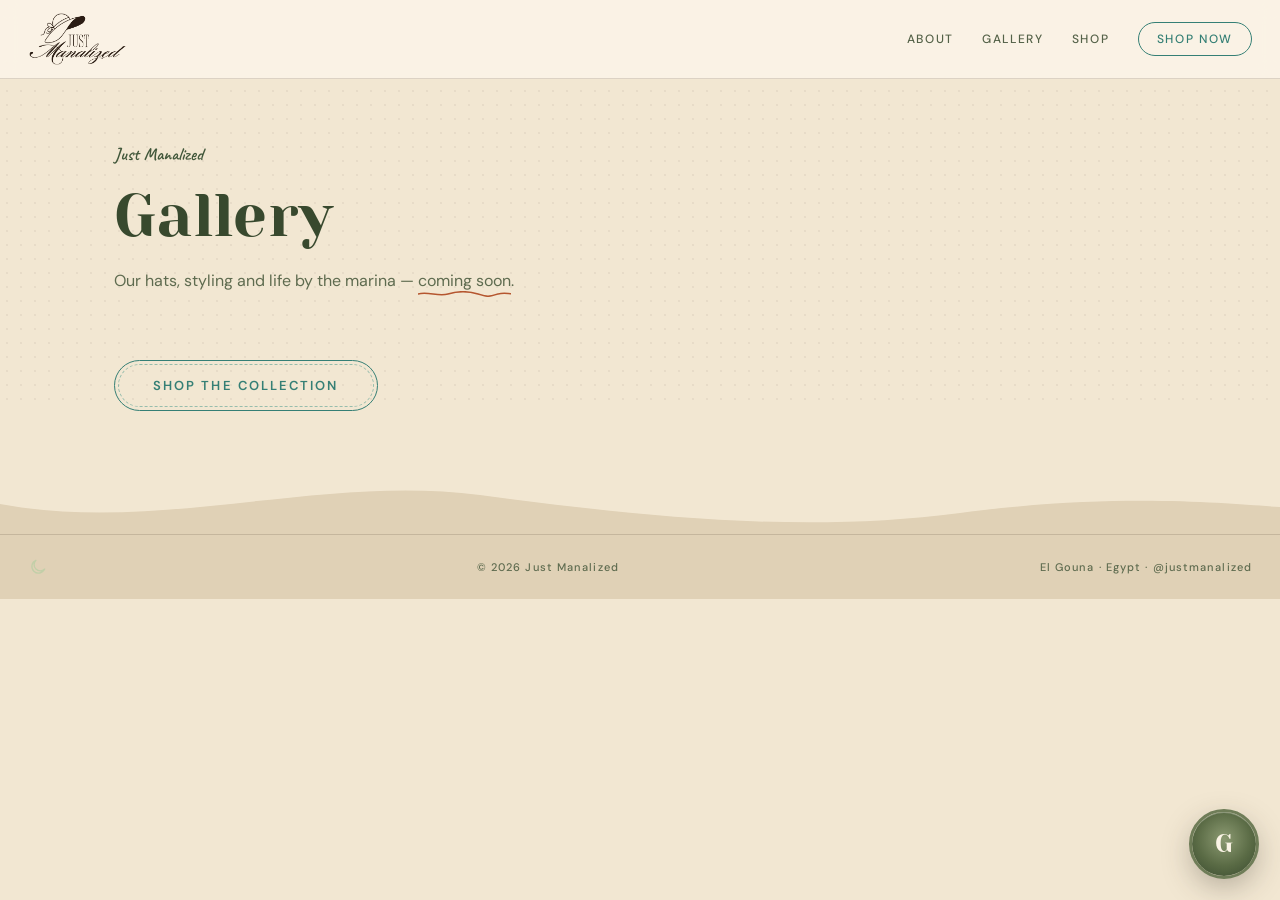
==== commit 0bb64591: "New brand logo across all surfaces - Replace logo-light/dark/icon (processed from the new artwork: e" ====
--- a/blog.html
+++ b/blog.html
@@ -14,13 +14,13 @@
   <link rel="preconnect" href="https://fonts.googleapis.com" />
   <link rel="preconnect" href="https://fonts.gstatic.com" crossorigin />
   <link href="https://fonts.googleapis.com/css2?family=Yeseva+One&family=DM+Sans:opsz,wght@9..40,400;9..40,500;9..40,600;9..40,700&family=Caveat:wght@500;600;700&display=swap" rel="stylesheet" />
-  <link rel="icon" type="image/png" href="assets/logo-icon.png" />
-  <link rel="apple-touch-icon" href="assets/logo-icon.png" />
-  <link rel="stylesheet" href="styles.css?v=13" />
+  <link rel="icon" type="image/png" href="assets/logo-icon.png?v=2" />
+  <link rel="apple-touch-icon" href="assets/logo-icon.png?v=2" />
+  <link rel="stylesheet" href="styles.css?v=14" />
 </head>
 <body>
   <nav class="nav nav-solid" aria-label="Primary">
-    <a class="nav-brand" href="index.html" aria-label="Just Manalized — home"><img class="brand-logo brand-logo-light" src="assets/logo-light.png" alt="" /><img class="brand-logo brand-logo-dark" src="assets/logo-dark.png" alt="" /></a>
+    <a class="nav-brand" href="index.html" aria-label="Just Manalized — home"><img class="brand-logo brand-logo-light" src="assets/logo-light.png?v=2" alt="" /><img class="brand-logo brand-logo-dark" src="assets/logo-dark.png?v=2" alt="" /></a>
     <div class="nav-links">
       <a href="index.html#about">About</a>
       <a href="blog.html" aria-current="page">Gallery</a>
@@ -49,7 +49,7 @@
     <span>© 2026 Just Manalized</span>
     <span>El Gouna · Egypt · <a href="https://www.instagram.com/justmanalized/" target="_blank" rel="noopener">@justmanalized</a></span>
   </footer>
-  <script src="nav.js?v=13" defer></script>
-  <script src="chat.js?v=13" defer></script>
+  <script src="nav.js?v=14" defer></script>
+  <script src="chat.js?v=14" defer></script>
 </body>
 </html>
--- a/styles.css
+++ b/styles.css
@@ -238,8 +238,8 @@
 .sr-only { position: absolute; width: 1px; height: 1px; padding: 0; margin: -1px; overflow: hidden; clip: rect(0 0 0 0); white-space: nowrap; border: 0; }
 .nav-logo { height: 46px; width: auto; display: block; object-fit: contain; object-position: left center; }
 .nav-brand { min-width: 0; display: inline-flex; align-items: center; }
-.brand-logo { height: 40px; width: auto; display: block; }
-@media (max-width: 480px) { .brand-logo { height: 32px; } }
+.brand-logo { height: 54px; width: auto; display: block; }
+@media (max-width: 480px) { .brand-logo { height: 42px; } }
 .brand-logo-light { display: none; }
 .brand-logo-dark { display: block; }
 .has-js .nav:not(.visible):not(.nav-solid):not(.menu-open) .brand-logo-dark { display: none; }
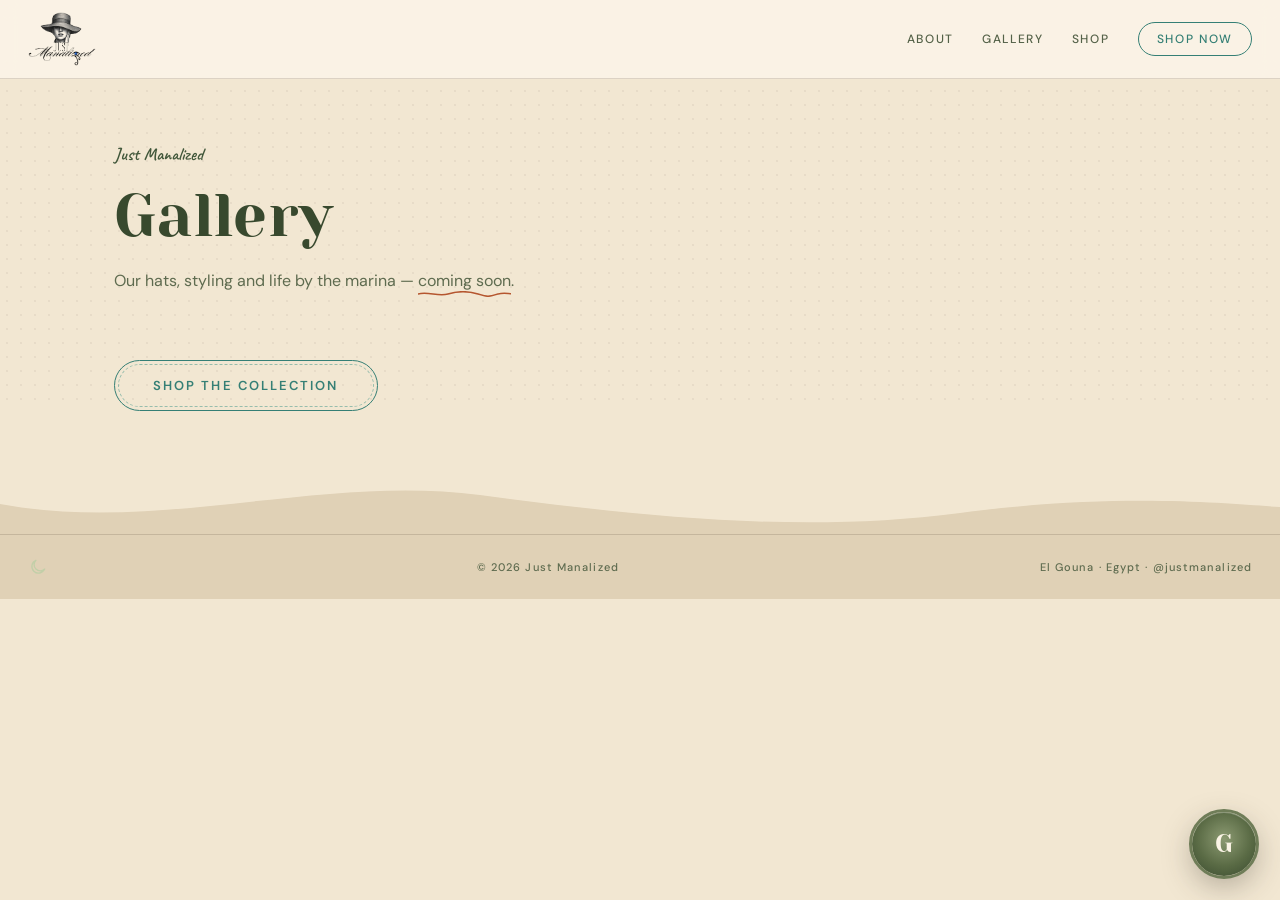
==== commit 132cb5c8: "Fix dark logo background: key out all cream (removes enclosed wordmark blob) The corner-flood left a" ====
--- a/blog.html
+++ b/blog.html
@@ -20,7 +20,7 @@
 </head>
 <body>
   <nav class="nav nav-solid" aria-label="Primary">
-    <a class="nav-brand" href="index.html" aria-label="Just Manalized — home"><img class="brand-logo brand-logo-light" src="assets/logo-light.png?v=2" alt="" /><img class="brand-logo brand-logo-dark" src="assets/logo-dark.png?v=2" alt="" /></a>
+    <a class="nav-brand" href="index.html" aria-label="Just Manalized — home"><img class="brand-logo brand-logo-light" src="assets/logo-light.png?v=2" alt="" /><img class="brand-logo brand-logo-dark" src="assets/logo-dark.png?v=3" alt="" /></a>
     <div class="nav-links">
       <a href="index.html#about">About</a>
       <a href="blog.html" aria-current="page">Gallery</a>
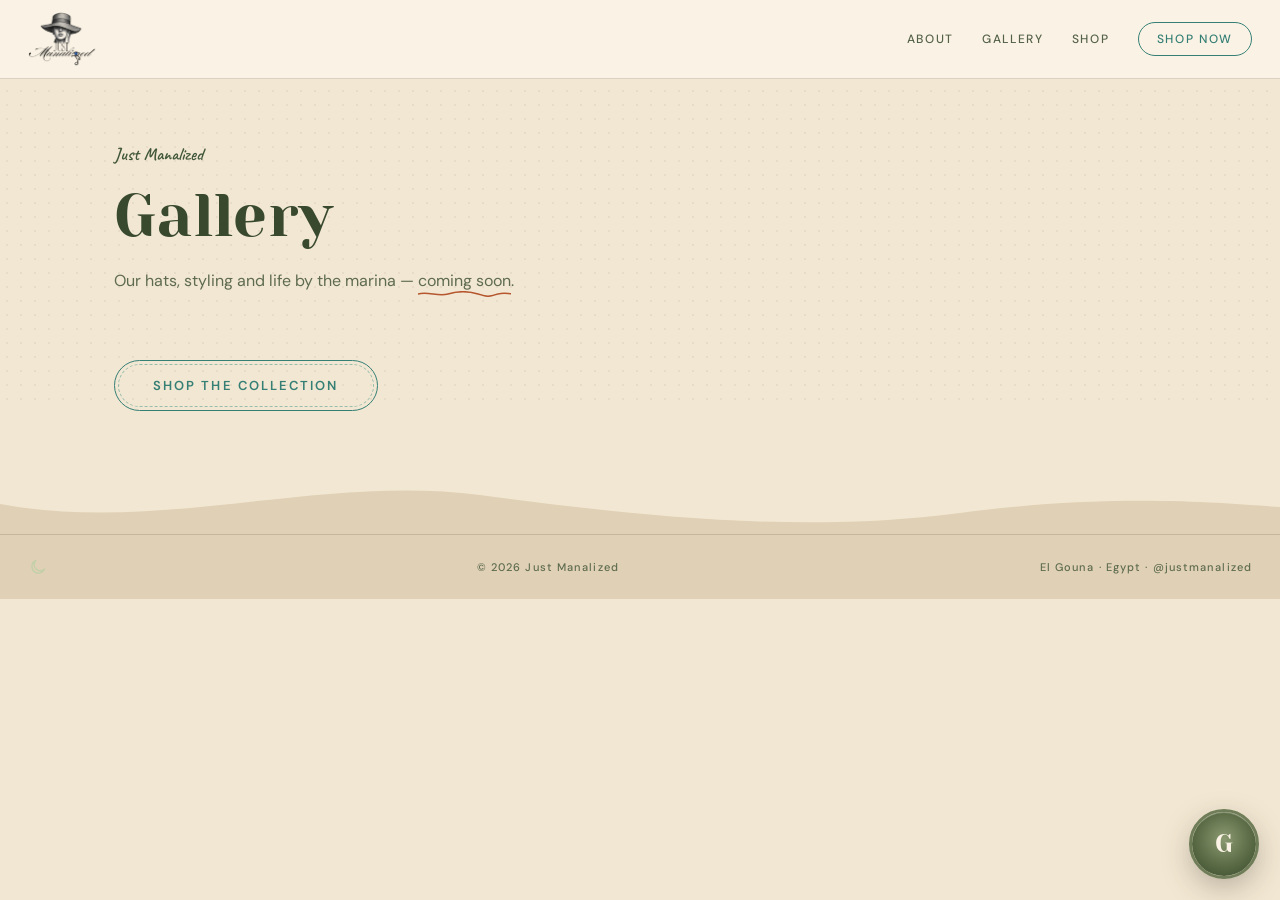
==== commit 606d5db8: "Perf: compress logos (~887KB→~135KB) + two 437KB photos; cache v=4 Resize + 256-color octree quantiz" ====
--- a/blog.html
+++ b/blog.html
@@ -14,13 +14,13 @@
   <link rel="preconnect" href="https://fonts.googleapis.com" />
   <link rel="preconnect" href="https://fonts.gstatic.com" crossorigin />
   <link href="https://fonts.googleapis.com/css2?family=Yeseva+One&family=DM+Sans:opsz,wght@9..40,400;9..40,500;9..40,600;9..40,700&family=Caveat:wght@500;600;700&display=swap" rel="stylesheet" />
-  <link rel="icon" type="image/png" href="assets/logo-icon.png?v=2" />
-  <link rel="apple-touch-icon" href="assets/logo-icon.png?v=2" />
+  <link rel="icon" type="image/png" href="assets/logo-icon.png?v=4" />
+  <link rel="apple-touch-icon" href="assets/logo-icon.png?v=4" />
   <link rel="stylesheet" href="styles.css?v=14" />
 </head>
 <body>
   <nav class="nav nav-solid" aria-label="Primary">
-    <a class="nav-brand" href="index.html" aria-label="Just Manalized — home"><img class="brand-logo brand-logo-light" src="assets/logo-light.png?v=2" alt="" /><img class="brand-logo brand-logo-dark" src="assets/logo-dark.png?v=3" alt="" /></a>
+    <a class="nav-brand" href="index.html" aria-label="Just Manalized — home"><img class="brand-logo brand-logo-light" src="assets/logo-light.png?v=4" alt="" /><img class="brand-logo brand-logo-dark" src="assets/logo-dark.png?v=4" alt="" /></a>
     <div class="nav-links">
       <a href="index.html#about">About</a>
       <a href="blog.html" aria-current="page">Gallery</a>
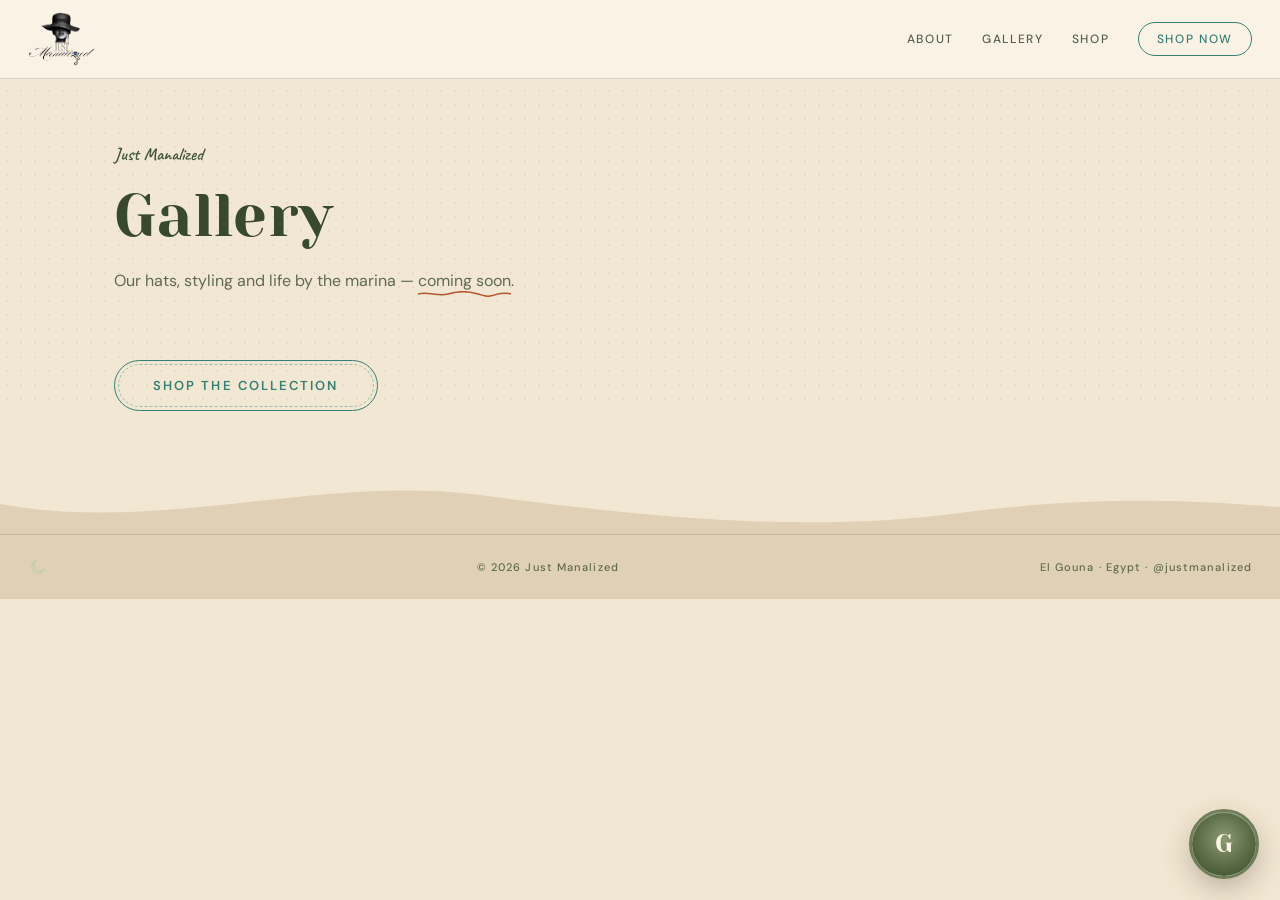
==== commit 34e9c438: "New photographic brand logo across website, admin, emails, letterhead Replace logo-light/dark/icon w" ====
--- a/blog.html
+++ b/blog.html
@@ -14,13 +14,13 @@
   <link rel="preconnect" href="https://fonts.googleapis.com" />
   <link rel="preconnect" href="https://fonts.gstatic.com" crossorigin />
   <link href="https://fonts.googleapis.com/css2?family=Yeseva+One&family=DM+Sans:opsz,wght@9..40,400;9..40,500;9..40,600;9..40,700&family=Caveat:wght@500;600;700&display=swap" rel="stylesheet" />
-  <link rel="icon" type="image/png" href="assets/logo-icon.png?v=4" />
-  <link rel="apple-touch-icon" href="assets/logo-icon.png?v=4" />
+  <link rel="icon" type="image/png" href="assets/logo-icon.png?v=5" />
+  <link rel="apple-touch-icon" href="assets/logo-icon.png?v=5" />
   <link rel="stylesheet" href="styles.css?v=14" />
 </head>
 <body>
   <nav class="nav nav-solid" aria-label="Primary">
-    <a class="nav-brand" href="index.html" aria-label="Just Manalized — home"><img class="brand-logo brand-logo-light" src="assets/logo-light.png?v=4" alt="" /><img class="brand-logo brand-logo-dark" src="assets/logo-dark.png?v=4" alt="" /></a>
+    <a class="nav-brand" href="index.html" aria-label="Just Manalized — home"><img class="brand-logo brand-logo-light" src="assets/logo-light.png?v=5" alt="" /><img class="brand-logo brand-logo-dark" src="assets/logo-dark.png?v=5" alt="" /></a>
     <div class="nav-links">
       <a href="index.html#about">About</a>
       <a href="blog.html" aria-current="page">Gallery</a>
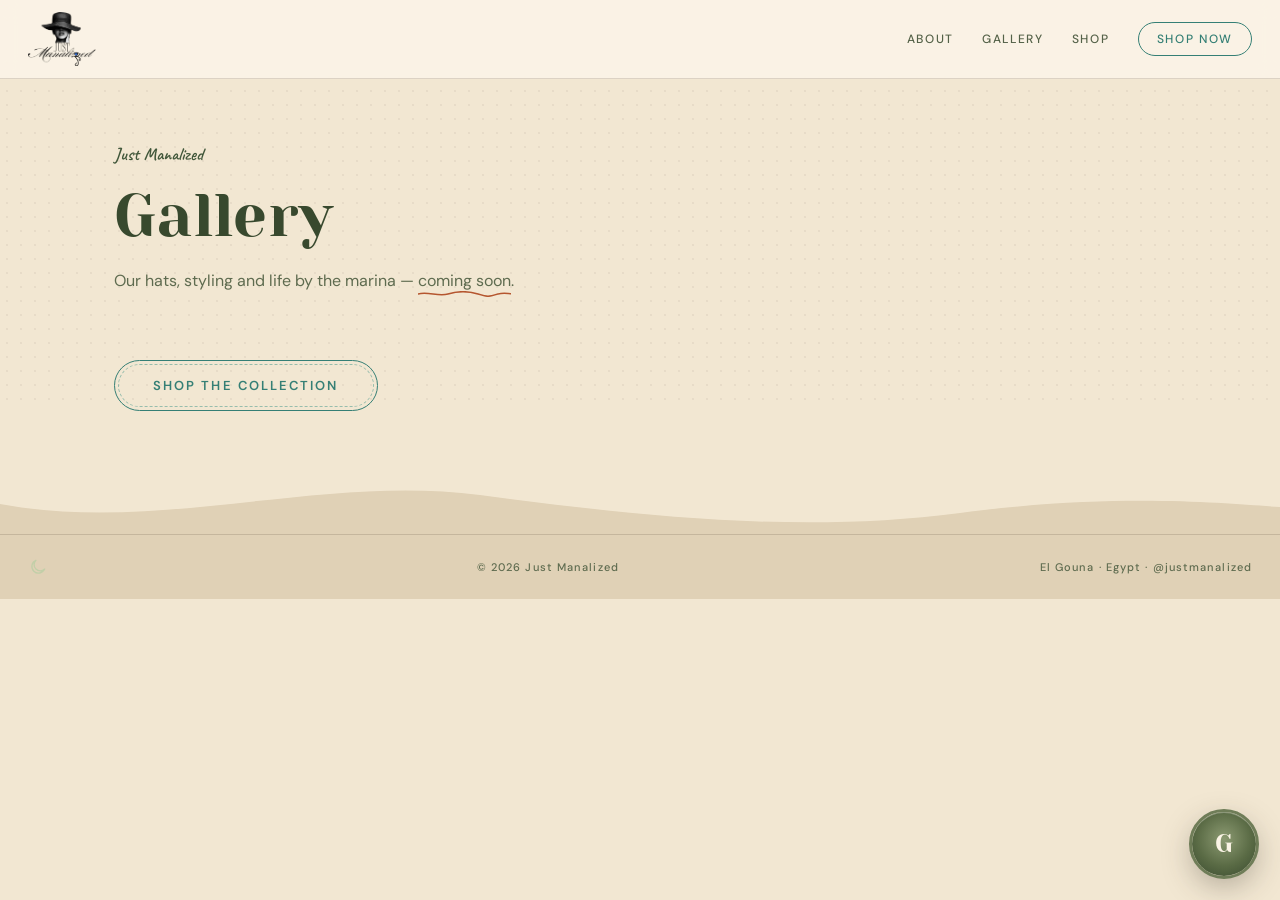
==== commit 7d2d62b7: "Logo: rasterize the designer's transparent SVGs (clean cutout, no halo/blob) Replace logo-light/dark" ====
--- a/blog.html
+++ b/blog.html
@@ -14,13 +14,13 @@
   <link rel="preconnect" href="https://fonts.googleapis.com" />
   <link rel="preconnect" href="https://fonts.gstatic.com" crossorigin />
   <link href="https://fonts.googleapis.com/css2?family=Yeseva+One&family=DM+Sans:opsz,wght@9..40,400;9..40,500;9..40,600;9..40,700&family=Caveat:wght@500;600;700&display=swap" rel="stylesheet" />
-  <link rel="icon" type="image/png" href="assets/logo-icon.png?v=5" />
-  <link rel="apple-touch-icon" href="assets/logo-icon.png?v=5" />
+  <link rel="icon" type="image/png" href="assets/logo-icon.png?v=6" />
+  <link rel="apple-touch-icon" href="assets/logo-icon.png?v=6" />
   <link rel="stylesheet" href="styles.css?v=14" />
 </head>
 <body>
   <nav class="nav nav-solid" aria-label="Primary">
-    <a class="nav-brand" href="index.html" aria-label="Just Manalized — home"><img class="brand-logo brand-logo-light" src="assets/logo-light.png?v=5" alt="" /><img class="brand-logo brand-logo-dark" src="assets/logo-dark.png?v=5" alt="" /></a>
+    <a class="nav-brand" href="index.html" aria-label="Just Manalized — home"><img class="brand-logo brand-logo-light" src="assets/logo-light.png?v=6" alt="" /><img class="brand-logo brand-logo-dark" src="assets/logo-dark.png?v=6" alt="" /></a>
     <div class="nav-links">
       <a href="index.html#about">About</a>
       <a href="blog.html" aria-current="page">Gallery</a>
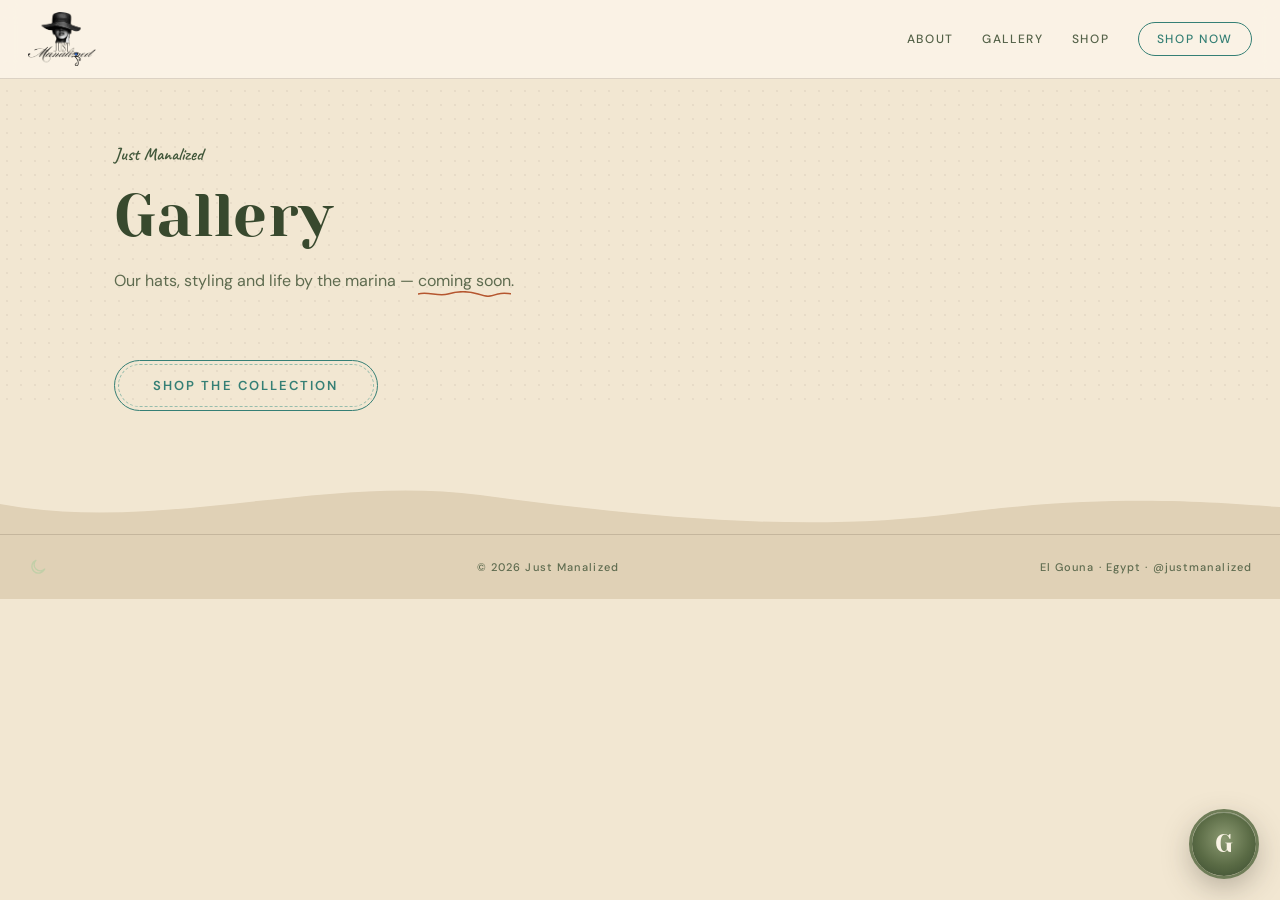
==== commit b19251f8: "Hero: remove the photo, use a solid sage background Replace the hero beach photo with a sage gradien" ====
--- a/blog.html
+++ b/blog.html
@@ -16,7 +16,7 @@
   <link href="https://fonts.googleapis.com/css2?family=Yeseva+One&family=DM+Sans:opsz,wght@9..40,400;9..40,500;9..40,600;9..40,700&family=Caveat:wght@500;600;700&display=swap" rel="stylesheet" />
   <link rel="icon" type="image/png" href="assets/logo-icon.png?v=6" />
   <link rel="apple-touch-icon" href="assets/logo-icon.png?v=6" />
-  <link rel="stylesheet" href="styles.css?v=14" />
+  <link rel="stylesheet" href="styles.css?v=15" />
 </head>
 <body>
   <nav class="nav nav-solid" aria-label="Primary">
@@ -49,7 +49,7 @@
     <span>© 2026 Just Manalized</span>
     <span>El Gouna · Egypt · <a href="https://www.instagram.com/justmanalized/" target="_blank" rel="noopener">@justmanalized</a></span>
   </footer>
-  <script src="nav.js?v=14" defer></script>
-  <script src="chat.js?v=14" defer></script>
+  <script src="nav.js?v=15" defer></script>
+  <script src="chat.js?v=15" defer></script>
 </body>
 </html>
--- a/styles.css
+++ b/styles.css
@@ -209,7 +209,7 @@
 }
 
 /* ===== Hero — bright portrait, warm veil, boho arch crown ===== */
-.hero { position: relative; min-height: 100vh; min-height: 100svh; display: grid; place-items: center; overflow: hidden; color: var(--photo-ink); background: var(--bg); }
+.hero { position: relative; min-height: 100vh; min-height: 100svh; display: grid; place-items: center; overflow: hidden; color: var(--photo-ink); background: linear-gradient(168deg, #717F59 0%, #525F3C 100%); }
 .hero-media { position: absolute; inset: 0; }
 .hero-media img {
   width: 100%; height: 100%; object-fit: cover; object-position: 50% 22%;
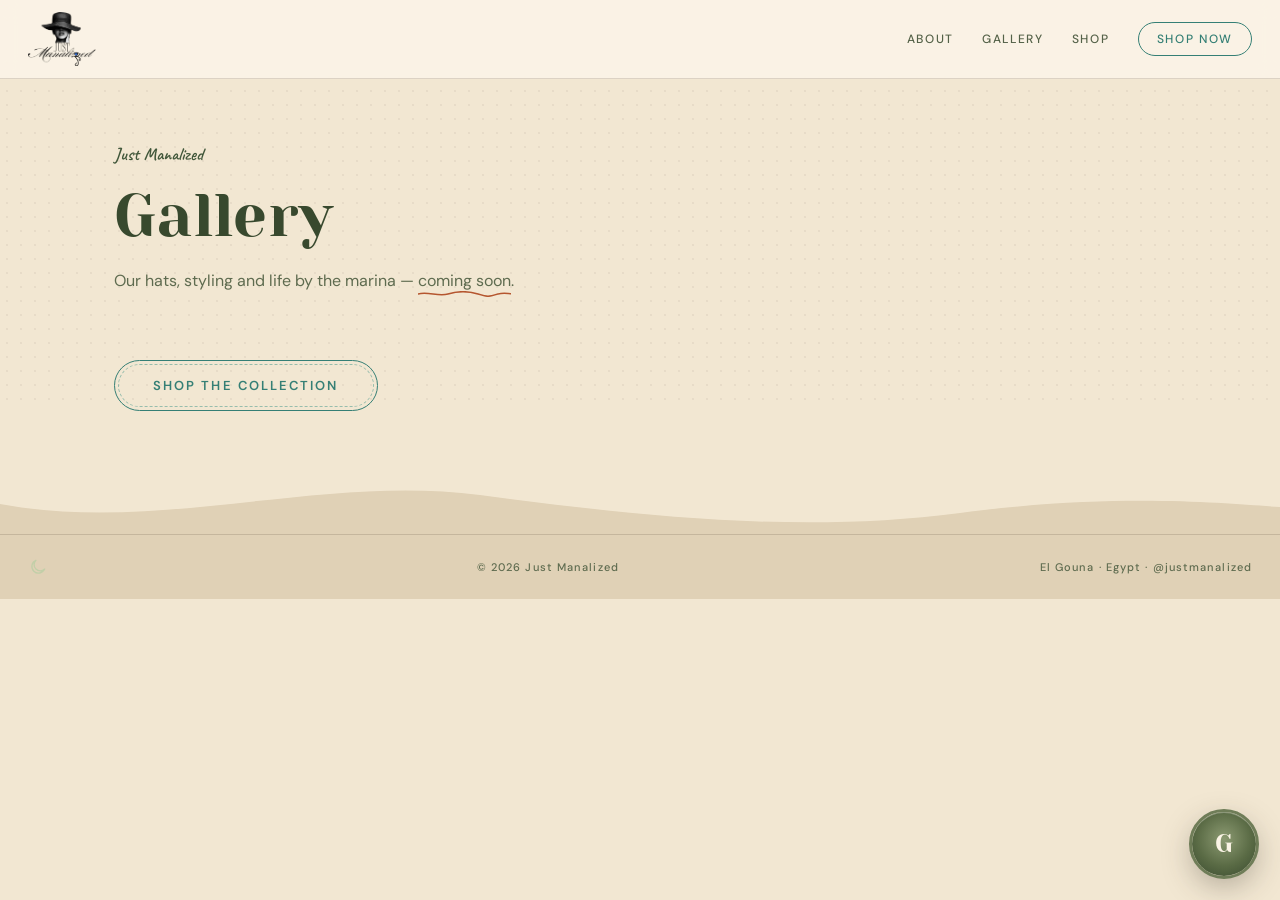
==== commit e196b2e1: "Hero logo 20% smaller (width min 560->448px / 84->67vw); cache v=16 Co-Authored-By: Claude Opus 4.8 " ====
--- a/blog.html
+++ b/blog.html
@@ -16,7 +16,7 @@
   <link href="https://fonts.googleapis.com/css2?family=Yeseva+One&family=DM+Sans:opsz,wght@9..40,400;9..40,500;9..40,600;9..40,700&family=Caveat:wght@500;600;700&display=swap" rel="stylesheet" />
   <link rel="icon" type="image/png" href="assets/logo-icon.png?v=6" />
   <link rel="apple-touch-icon" href="assets/logo-icon.png?v=6" />
-  <link rel="stylesheet" href="styles.css?v=15" />
+  <link rel="stylesheet" href="styles.css?v=16" />
 </head>
 <body>
   <nav class="nav nav-solid" aria-label="Primary">
@@ -49,7 +49,7 @@
     <span>© 2026 Just Manalized</span>
     <span>El Gouna · Egypt · <a href="https://www.instagram.com/justmanalized/" target="_blank" rel="noopener">@justmanalized</a></span>
   </footer>
-  <script src="nav.js?v=15" defer></script>
-  <script src="chat.js?v=15" defer></script>
+  <script src="nav.js?v=16" defer></script>
+  <script src="chat.js?v=16" defer></script>
 </body>
 </html>
--- a/styles.css
+++ b/styles.css
@@ -244,7 +244,7 @@
 .brand-logo-dark { display: block; }
 .has-js .nav:not(.visible):not(.nav-solid):not(.menu-open) .brand-logo-dark { display: none; }
 .has-js .nav:not(.visible):not(.nav-solid):not(.menu-open) .brand-logo-light { display: block; }
-.hero-logo-img { position: relative; z-index: 2; display: block; width: min(560px, 84vw); height: auto; margin: 0 auto; filter: drop-shadow(0 2px 18px rgba(26, 21, 17, 0.55)); }
+.hero-logo-img { position: relative; z-index: 2; display: block; width: min(448px, 67vw); height: auto; margin: 0 auto; filter: drop-shadow(0 2px 18px rgba(26, 21, 17, 0.55)); }
 .reserve-logo-img { display: block; width: min(360px, 66vw); height: auto; margin: 0 auto; }
 .hero-sub { margin-top: 18px; font-size: 12px; font-weight: 500; letter-spacing: 0.4em; text-indent: 0.4em; text-transform: uppercase; color: var(--photo-ink); text-shadow: 0 1px 12px rgba(26, 21, 17, 0.6); }
 /* "Made once. Never again." — a hand-written sunset signature */
